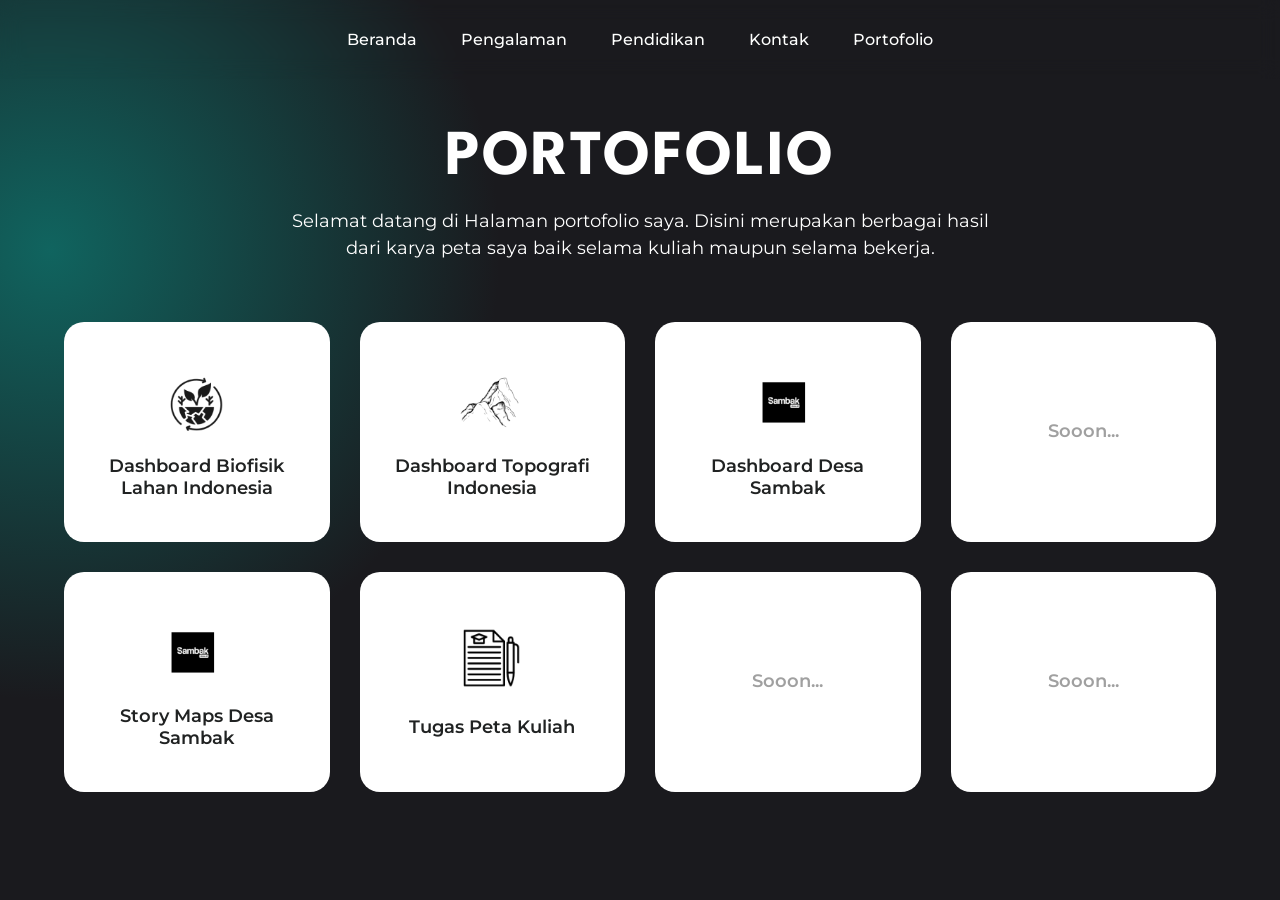
==== portofolio.html @ c56ff343 "Add files via upload Upload semua data yang diperlukan dalam website" ====
<!DOCTYPE html>
<html lang="id">
<head>
    <meta charset="UTF-8">
    <meta name="viewport" content="width=device-width, initial-scale=1.0">
    <title>Portofolio - Muhammad Zaeny Husein</title>
    <link href="https://fonts.googleapis.com/css2?family=League+Spartan:wght@700&family=Montserrat:wght@400;600&display=swap" rel="stylesheet">
    <link rel="stylesheet" href="style.css">
</head>
<body class="portofolio-page">
    <div class="glow-bg-left"></div>

    <nav>
        <div class="nav-links">
            <a href="index.html#beranda">Beranda</a>
            <a href="index.html#pengalaman">Pengalaman</a>
            <a href="index.html#pendidikan">Pendidikan</a>
            <a href="index.html#kontak">Kontak</a>
            <a href="portofolio.html" class="active">Portofolio</a>
        </div>
    </nav>

    <header class="portofolio-header">
        <h1>PORTOFOLIO</h1>
        <p>Selamat datang di Halaman portofolio saya. Disini merupakan berbagai hasil dari karya peta saya baik selama kuliah maupun selama bekerja.</p>
    </header>

    <main class="portofolio-container">
        <div class="grid-portofolio">
            
            <a href="https://geoacces-482711.projects.earthengine.app/view/dashboard-biofisik-lahan" target="_blank" class="card-porto link-porto">
                <img src="assets/LogoBiofisik.png" alt="Biofisik Lahan" class="icon-porto">
                <h3>Dashboard Biofisik<br>Lahan Indonesia</h3>
            </a>

            <a href="https://geoacces-482711.projects.earthengine.app/view/dashboard-topografi-indonesia" target="_blank" class="card-porto link-porto">
                <img src="assets/LogoTopografi.png" alt="Topografi Indonesia" class="icon-porto">
                <h3>Dashboard Topografi<br>Indonesia</h3>
            </a>

            <a href="https://www.arcgis.com/apps/dashboards/38c19915dbcf4ad59cbc6a8a2d293fb5" target="_blank" class="card-porto link-porto">
                <img src="assets/LogoSambak.png" alt="Desa Sambak" class="icon-porto">
                <h3>Dashboard Desa<br>Sambak</h3>
            </a>

            <div class="card-porto">
                <h3 class="soon-text">Sooon...</h3>
            </div>

            <a href="https://storymaps.arcgis.com/stories/5e6ee15252e64421817ece4d76cee2c1" target="_blank" class="card-porto link-porto">
                <img src="assets/LogoSambak.png" alt="Story Maps" class="icon-porto">
                <h3>Story Maps Desa<br>Sambak</h3>
            </a>

            <div class="card-porto">
                <img src="assets/LogoKuliah.png" alt="Tugas Kuliah" class="icon-porto">
                <h3>Tugas Peta Kuliah</h3>
            </div>

            <div class="card-porto">
                <h3 class="soon-text">Sooon...</h3>
            </div>

            <div class="card-porto">
                <h3 class="soon-text">Sooon...</h3>
            </div>

        </div>
    </main>

</body>
</html>
---- style.css ----
/* --- PENGATURAN DASAR --- */
:root {
    --bg-main: #222222;
    --text-white: #FEFFFE;
    --accent-color: #ffffff;
    --btn-color: #1FC3BA;
    --card-grad: linear-gradient(180deg, #20CAC0 0%, rgba(27, 27, 27, 0.7) 100%);
    --font-heading: 'Plus Jakarta Sans', sans-serif;
    --font-text: 'Montserrat', sans-serif;
}

* {
    box-sizing: border-box;
    margin: 0;
    padding: 0;
    scroll-behavior: smooth; /* Efek scroll halus antar halaman */
}

body {
    background-color: var(--bg-main);
    color: var(--text-white);
    font-family: var(--font-text);
    overflow-x: hidden;
}

/* --- NAVIGASI --- */
nav {
    display: flex;
    justify-content: center;
    padding: 30px;
    background: transparent;
    position: sticky;
    top: 0;
    z-index: 100;
    backdrop-filter: blur(10px);
}

.nav-links a {
    color: var(--text-white);
    text-decoration: none;
    margin: 0 20px;
    font-size: 16px;
    font-weight: 500;
}

.nav-links a:hover {
    color: var(--accent-color);
}

/* --- HERO SECTION --- */
.hero {
    display: flex;
    justify-content: space-between;
    align-items: center;
    padding: 50px 10%;
    min-height: 80vh;
}

.hero-text {
    max-width: 650px;
}

.greeting {
    font-size: 24px;
    margin-bottom: 10px;
}

.nama-saya {
    font-family: var(--font-heading);
    font-size: 72px;
    line-height: 1.1;
    margin-bottom: 20px;
    transition: all 0.3s ease; /* Animasi transisi */
}

/* Animasi perubahan warna dan bergerak saat kursor diarahkan ke nama */
.nama-saya:hover {
    color: var(--accent-color);
    transform: translateY(-8px);
}

.hero h2 {
    font-family: 'Montserrat', sans-serif;
    font-size: px;
    font-weight: 400; 
    line-height: 37px; 
    color: #06f1f1;
    margin-bottom: 30px;
}

.deskripsi {
    font-size: 18px;
    line-height: 1.5;
}

.hero-image {
    position: relative;
    width: 600px;
    display: flex;
    justify-content: center;
}

.foto-bg {
    position: absolute;
    width: 600px;
    height: 600px;
    background: radial-gradient(50% 50% at 50% 50%, #10645F 0%, #202020 100%);
    border-radius: 50%;
    z-index: -1;
    top: -100px;
}

.hero-image img {
    width: 100%;
    filter: drop-shadow(0px 4px 4px rgba(0, 0, 0, 0.25));
}

/* --- SECTION UMUM --- */
.section-container {
    padding: 80px 10%;
}

.section-title {
    font-family: var(--font-heading);
    font-size: 54px;
    color: var(--accent-color);
    text-align: center;
    text-shadow: 0px 4px 4px rgba(0, 0, 0, 0.25);
    margin-bottom: 10px;
}

.section-subtitle {
    font-size: 18px;
    text-align: center;
    margin-bottom: 50px;
}

/* --- KARTU PENGALAMAN --- */
.grid-pengalaman {
    display: grid;
    grid-template-columns: 1fr 1fr;
    gap: 40px;
    max-width: 1200px;
    margin: 0 auto;
}

.card {
    background: var(--card-grad);
    border-radius: 20px;
    padding: 30px;
    text-align: center;
    display: flex;
    flex-direction: column;
    align-items: center;
    text-decoration: none; /* Untuk kartu yang berupa link */
    color: var(--text-white);
    transition: transform 0.2s;
}

.card-link:hover {
    transform: scale(1.05);
}

.card-logo-container {
    background: #FFFFFF;
    border-radius: 20px;
    width: 80%;
    height: 60px;
    display: flex;
    justify-content: center;
    align-items: center;
    margin-bottom: 20px;
    padding: 10px;
}

.card-logo {
    max-height: 100%;
}

.card h3 {
    font-size: 30px;
    font-weight: 400;
    margin-bottom: 10px;
}

.card p {
    font-size: 12px;
}

.text-highlight {
    color: #CDE2DF;
}

/* --- SKILLS --- */
.skills-wrapper {
    width: 100%;
    overflow: hidden;
    padding: 20px 0;
    mask-image: linear-gradient(to right, transparent, black 10%, black 90%, transparent);
    -webkit-mask-image: linear-gradient(to right, transparent, black 10%, black 90%, transparent);
}

.skills-track {
    display: inline-flex; 
    gap: 60px;
   animation: berjalan 20s linear infinite; 
}
/* Mengatur ukuran logo */
.skills-track img {
    height: 70px; 
    object-fit: contain;
    filter: drop-shadow(0px 4px 4px rgba(0, 0, 0, 0.25));
}
.skills-track:hover {
    animation-play-state: paused;
}
@keyframes berjalan {
    0% {
        transform: translateX(0); /* Posisi awal */
    }
    100% {
        transform: translateX(calc(-50% - 30px)); 
    }
}

/* --- PENDIDIKAN --- */
.pendidikan-content {
    display: flex;
    justify-content: space-between;
    align-items: center;
    margin-top: 40px;
}

.pendidikan-teks {
    max-width: 60%;
}

.pendidikan-teks h3 {
    font-size: 30px;
    font-weight: 500;
    margin-bottom: 20px;
}

.pendidikan-teks h4 {
    font-size: 30px;
    font-weight: 500;
    margin-bottom: 10px;
}

.ipk-box {
    background: linear-gradient(180deg, #202020 0%, #1D524F 100%);
    border-radius: 20px;
    padding: 40px 60px;
    text-align: center;
}

.ipk-box p {
    font-size: 80px;
    font-weight: 700;
    margin-bottom: 20px;
}

/* --- TOMBOL (BUTTONS) --- */
.btn-primary {
    background: var(--btn-color);
    box-shadow: inset 0px 4px 4px rgba(0, 0, 0, 0.25);
    border-radius: 20px;
    padding: 15px 40px;
    color: #ffffff;
    text-decoration: none;
    font-weight: 700;
    font-size: 18px;
    display: inline-block;
}

.btn-group {
    display: flex;
    justify-content: center;
    gap: 40px;
}

.btn-large {
    background: var(--btn-color);
    box-shadow: inset 0px 4px 4px rgba(0, 0, 0, 0.25);
    border-radius: 20px;
    padding: 30px 0%;
    width: 360px;
    display: inline-block;
    color: #ffffff;
    text-decoration: none;
    font-weight: 700;
    font-size: 30px;
    text-align: center;
}

/* --- FOOTER / KONTAK --- */
footer {
    background: #FFFFFF;
    color: var(--btn-color);
    text-align: center;
    padding: 40px 0;
    margin-top: 50px;
}

footer p {
    font-size: 18px;
    font-weight: 700;
    margin-bottom: 20px;
}

.social-icons {
    display: flex;
    justify-content: center;
    gap: 30px;
}

.social-icons img {
    height: 50px;
    transition: transform 0.2s;
}

.social-icons a:hover img {
    transform: translateY(-5px);
}

/* =========================================
   GAYA KHUSUS HALAMAN PORTOFOLIO 
   ========================================= */

/* Background halaman portofolio sesuai Figma (#1A1A1E) */
.portofolio-page {
    background-color: #1A1A1E;
    position: relative;
    min-height: 100vh;
}

/* Cahaya radial besar di sisi kiri */
.glow-bg-left {
    position: absolute;
    width: 900px;
    height: 900px;
    left: -400px;
    top: -200px;
    background: radial-gradient(50% 50% at 50% 50%, #10645F 0%, rgba(32, 32, 32, 0) 100%);
    z-index: -1;
    border-radius: 50%;
}

/* Header Portofolio */
.portofolio-header {
    text-align: center;
    margin-top: 50px;
    margin-bottom: 60px;
    display: flex;
    flex-direction: column;
    align-items: center;
}

.portofolio-header h1 {
    font-family: 'League Spartan', sans-serif;
    font-size: 64px;
    color: #FFFFFF;
    margin-bottom: 20px;
    letter-spacing: 2px;
}

.portofolio-header p {
    font-family: 'Montserrat', sans-serif;
    font-size: 18px;
    line-height: 1.5;
    color: #FFFFFF;
    max-width: 700px;
    text-align: center;
}

/* Grid Layout 4 Kolom */
.portofolio-container {
    padding: 0 5%;
    display: flex;
    justify-content: center;
    margin-bottom: 100px;
}

.grid-portofolio {
    display: grid;
    grid-template-columns: repeat(4, 1fr); /* 4 kolom sejajar */
    gap: 30px; /* Jarak antar kartu */
    max-width: 1200px;
    width: 100%;
}

/* Desain Kartu Putih */
.card-porto {
    background-color: #FFFFFF;
    border-radius: 20px;
    height: 220px;
    display: flex;
    flex-direction: column;
    align-items: center;
    justify-content: center;
    padding: 20px;
    text-align: center;
    transition: transform 0.3s ease, box-shadow 0.3s ease;
    text-decoration: none; /* Penting jika kartu berupa link */
}

/* Efek saat kartu di-hover */
.card-porto:hover {
    transform: translateY(-10px);
    box-shadow: 0px 15px 30px rgba(0, 0, 0, 0.4);
}

.icon-porto {
    height: 72px; /* Ukuran icon */
    object-fit: contain;
    margin-bottom: 20px;
}

.card-porto h3 {
    font-family: 'Montserrat', sans-serif;
    font-weight: 600;
    font-size: 18px;
    color: #202222; /* Warna teks gelap dari Figma */
    line-height: 1.2;
}

.soon-text {
    color: #A0A0A0 !important; /* Warna teks abu-abu untuk kotak kosong */
}

/* =========================================
   RESPONSIVE DESIGN (UNTUK HP & TABLET)

/* Kode di bawah ini HANYA akan aktif jika lebar layar 768px ke bawah */
@media screen and (max-width: 768px) {
    
    /* 1. Menyesuaikan Navigasi agar tidak menabrak layar */
    nav { padding: 15px; }
    .nav-links {
        display: flex;
        flex-wrap: wrap; /* Jika menu terlalu panjang, otomatis turun ke baris bawah */
        justify-content: center;
        gap: 10px;
    }
    .nav-links a { margin: 0 5px; font-size: 14px; }

    /* 2. Mengubah Hero Section (Beranda) menjadi atas-bawah */
    .hero {
        flex-direction: column-reverse; /* Teks di bawah, foto di atas (atau sebaliknya) */
        text-align: center;
        padding: 40px 5%;
    }
    .hero-text { margin-bottom: 40px; }
    .nama-saya { font-size: 40px; } /* Mengecilkan ukuran nama */
    .hero-image { width: 100%; max-width: 300px; margin-bottom: 30px;}
    .foto-bg { width: 400px; height: 400px; top: -50px; } /* Menyesuaikan background cahaya */

    /* 3. Menjadikan Grid Pengalaman 1 Kolom memanjang ke bawah */
    .grid-pengalaman {
        grid-template-columns: 1fr; /* Memaksa dari 2 kolom menjadi 1 kolom */
    }

    /* 4. Menyesuaikan Bagian Pendidikan */
    .pendidikan-content {
        flex-direction: column;
        text-align: center;
    }
    .pendidikan-teks { max-width: 100%; margin-bottom: 40px; }
    .ipk-box { width: 100%; padding: 30px 20px; }
    .ipk-box p { font-size: 60px; }

    /* 5. Mengecilkan Tombol Portofolio dan CV */
    .btn-group {
        flex-direction: column;
        align-items: center;
        gap: 20px;
    }
    .btn-large { 
        width: 100%; 
        max-width: 300px; 
        padding: 20px 0; 
        font-size: 20px; 
    }

    /* 6. Halaman Portofolio.html (Dari 4 Kartu sejajar menjadi 1 baris turun) */
    .grid-portofolio {
        grid-template-columns: 1fr;
    }
    .portofolio-header h1 { font-size: 40px; }
    .glow-bg-left { width: 400px; height: 400px; left: -100px; top: 0; }
}
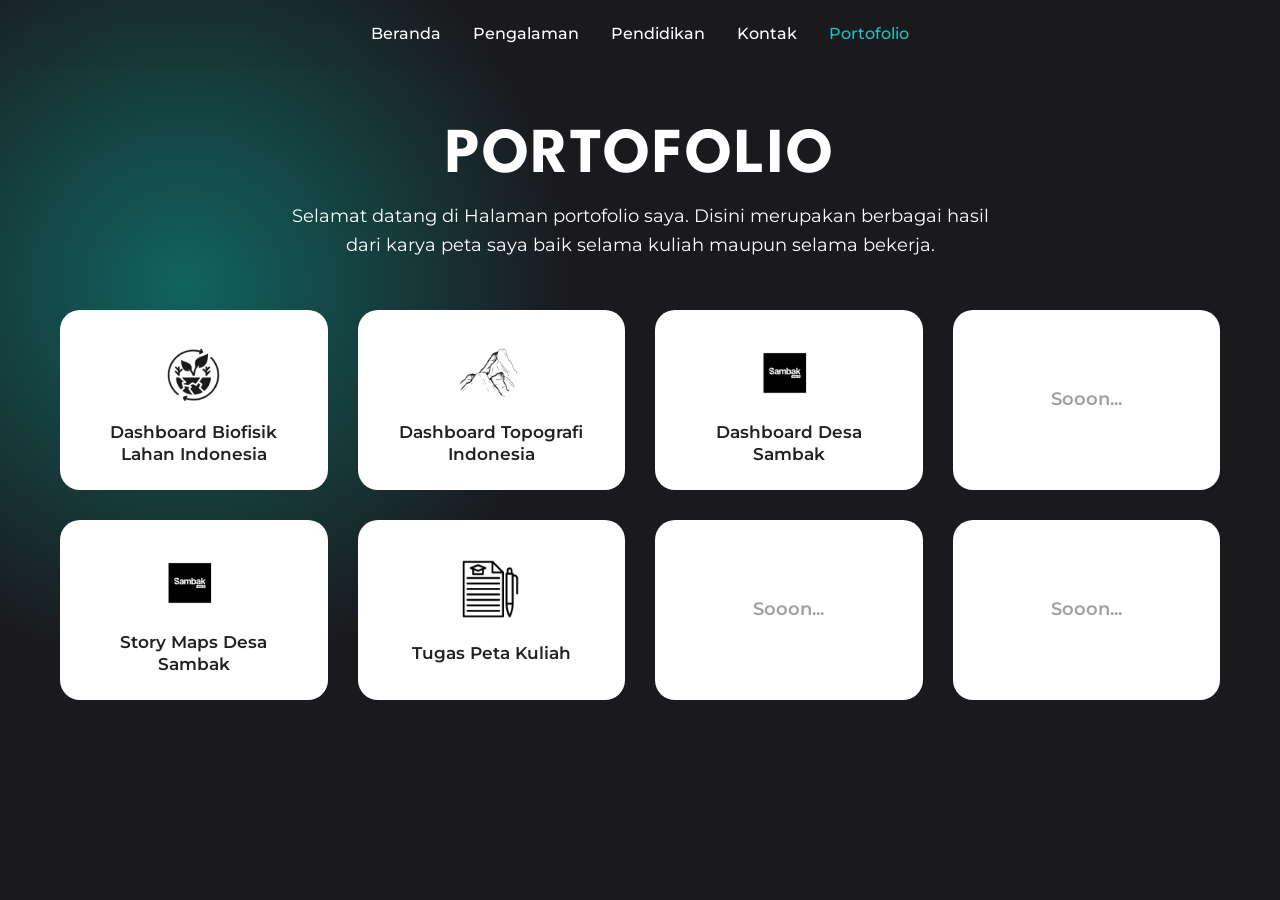
==== commit 96e82bb2: "Add files via upload" ====
--- a/portofolio.html
+++ b/portofolio.html
@@ -1,72 +1,72 @@
-<!DOCTYPE html>
-<html lang="id">
-<head>
-    <meta charset="UTF-8">
-    <meta name="viewport" content="width=device-width, initial-scale=1.0">
-    <title>Portofolio - Muhammad Zaeny Husein</title>
-    <link href="https://fonts.googleapis.com/css2?family=League+Spartan:wght@700&family=Montserrat:wght@400;600&display=swap" rel="stylesheet">
-    <link rel="stylesheet" href="style.css">
-</head>
-<body class="portofolio-page">
-    <div class="glow-bg-left"></div>
-
-    <nav>
-        <div class="nav-links">
-            <a href="index.html#beranda">Beranda</a>
-            <a href="index.html#pengalaman">Pengalaman</a>
-            <a href="index.html#pendidikan">Pendidikan</a>
-            <a href="index.html#kontak">Kontak</a>
-            <a href="portofolio.html" class="active">Portofolio</a>
-        </div>
-    </nav>
-
-    <header class="portofolio-header">
-        <h1>PORTOFOLIO</h1>
-        <p>Selamat datang di Halaman portofolio saya. Disini merupakan berbagai hasil dari karya peta saya baik selama kuliah maupun selama bekerja.</p>
-    </header>
-
-    <main class="portofolio-container">
-        <div class="grid-portofolio">
-            
-            <a href="https://geoacces-482711.projects.earthengine.app/view/dashboard-biofisik-lahan" target="_blank" class="card-porto link-porto">
-                <img src="assets/LogoBiofisik.png" alt="Biofisik Lahan" class="icon-porto">
-                <h3>Dashboard Biofisik<br>Lahan Indonesia</h3>
-            </a>
-
-            <a href="https://geoacces-482711.projects.earthengine.app/view/dashboard-topografi-indonesia" target="_blank" class="card-porto link-porto">
-                <img src="assets/LogoTopografi.png" alt="Topografi Indonesia" class="icon-porto">
-                <h3>Dashboard Topografi<br>Indonesia</h3>
-            </a>
-
-            <a href="https://www.arcgis.com/apps/dashboards/38c19915dbcf4ad59cbc6a8a2d293fb5" target="_blank" class="card-porto link-porto">
-                <img src="assets/LogoSambak.png" alt="Desa Sambak" class="icon-porto">
-                <h3>Dashboard Desa<br>Sambak</h3>
-            </a>
-
-            <div class="card-porto">
-                <h3 class="soon-text">Sooon...</h3>
-            </div>
-
-            <a href="https://storymaps.arcgis.com/stories/5e6ee15252e64421817ece4d76cee2c1" target="_blank" class="card-porto link-porto">
-                <img src="assets/LogoSambak.png" alt="Story Maps" class="icon-porto">
-                <h3>Story Maps Desa<br>Sambak</h3>
-            </a>
-
-            <div class="card-porto">
-                <img src="assets/LogoKuliah.png" alt="Tugas Kuliah" class="icon-porto">
-                <h3>Tugas Peta Kuliah</h3>
-            </div>
-
-            <div class="card-porto">
-                <h3 class="soon-text">Sooon...</h3>
-            </div>
-
-            <div class="card-porto">
-                <h3 class="soon-text">Sooon...</h3>
-            </div>
-
-        </div>
-    </main>
-
-</body>
-</html>+<!DOCTYPE html>
+<html lang="id">
+<head>
+    <meta charset="UTF-8">
+    <meta name="viewport" content="width=device-width, initial-scale=1.0">
+    <title>Portofolio - Muhammad Zaeny Husein</title>
+    <link href="https://fonts.googleapis.com/css2?family=League+Spartan:wght@700&family=Montserrat:wght@400;600&display=swap" rel="stylesheet">
+    <link rel="stylesheet" href="style.css">
+</head>
+<body class="portofolio-page">
+    <div class="glow-bg-left"></div>
+
+    <nav>
+        <div class="nav-links">
+            <a href="index.html#beranda">Beranda</a>
+            <a href="index.html#pengalaman">Pengalaman</a>
+            <a href="index.html#pendidikan">Pendidikan</a>
+            <a href="index.html#kontak">Kontak</a>
+            <a href="portofolio.html" class="active">Portofolio</a>
+        </div>
+    </nav>
+
+    <header class="portofolio-header">
+        <h1>PORTOFOLIO</h1>
+        <p>Selamat datang di Halaman portofolio saya. Disini merupakan berbagai hasil dari karya peta saya baik selama kuliah maupun selama bekerja.</p>
+    </header>
+
+    <main class="portofolio-container">
+        <div class="grid-portofolio">
+            
+            <a href="https://geoacces-482711.projects.earthengine.app/view/dashboard-biofisik-lahan" target="_blank" class="card-porto link-porto">
+                <img src="assets/LogoBiofisik.png" alt="Biofisik Lahan" class="icon-porto">
+                <h3>Dashboard Biofisik<br>Lahan Indonesia</h3>
+            </a>
+
+            <a href="https://geoacces-482711.projects.earthengine.app/view/dashboard-topografi-indonesia" target="_blank" class="card-porto link-porto">
+                <img src="assets/LogoTopografi.png" alt="Topografi Indonesia" class="icon-porto">
+                <h3>Dashboard Topografi<br>Indonesia</h3>
+            </a>
+
+            <a href="https://www.arcgis.com/apps/dashboards/38c19915dbcf4ad59cbc6a8a2d293fb5" target="_blank" class="card-porto link-porto">
+                <img src="assets/LogoSambak.png" alt="Desa Sambak" class="icon-porto">
+                <h3>Dashboard Desa<br>Sambak</h3>
+            </a>
+
+            <div class="card-porto">
+                <h3 class="soon-text">Sooon...</h3>
+            </div>
+
+            <a href="https://storymaps.arcgis.com/stories/5e6ee15252e64421817ece4d76cee2c1" target="_blank" class="card-porto link-porto">
+                <img src="assets/LogoSambak.png" alt="Story Maps" class="icon-porto">
+                <h3>Story Maps Desa<br>Sambak</h3>
+            </a>
+
+            <div class="card-porto">
+                <img src="assets/LogoKuliah.png" alt="Tugas Kuliah" class="icon-porto">
+                <h3>Tugas Peta Kuliah</h3>
+            </div>
+
+            <div class="card-porto">
+                <h3 class="soon-text">Sooon...</h3>
+            </div>
+
+            <div class="card-porto">
+                <h3 class="soon-text">Sooon...</h3>
+            </div>
+
+        </div>
+    </main>
+
+</body>
+</html>
--- a/style.css
+++ b/style.css
@@ -1,491 +1,572 @@
-/* --- PENGATURAN DASAR --- */
-:root {
-    --bg-main: #222222;
-    --text-white: #FEFFFE;
-    --accent-color: #ffffff;
-    --btn-color: #1FC3BA;
-    --card-grad: linear-gradient(180deg, #20CAC0 0%, rgba(27, 27, 27, 0.7) 100%);
-    --font-heading: 'Plus Jakarta Sans', sans-serif;
-    --font-text: 'Montserrat', sans-serif;
-}
-
-* {
-    box-sizing: border-box;
-    margin: 0;
-    padding: 0;
-    scroll-behavior: smooth; /* Efek scroll halus antar halaman */
-}
-
-body {
-    background-color: var(--bg-main);
-    color: var(--text-white);
-    font-family: var(--font-text);
-    overflow-x: hidden;
-}
-
-/* --- NAVIGASI --- */
-nav {
-    display: flex;
-    justify-content: center;
-    padding: 30px;
-    background: transparent;
-    position: sticky;
-    top: 0;
-    z-index: 100;
-    backdrop-filter: blur(10px);
-}
-
-.nav-links a {
-    color: var(--text-white);
-    text-decoration: none;
-    margin: 0 20px;
-    font-size: 16px;
-    font-weight: 500;
-}
-
-.nav-links a:hover {
-    color: var(--accent-color);
-}
-
-/* --- HERO SECTION --- */
-.hero {
-    display: flex;
-    justify-content: space-between;
-    align-items: center;
-    padding: 50px 10%;
-    min-height: 80vh;
-}
-
-.hero-text {
-    max-width: 650px;
-}
-
-.greeting {
-    font-size: 24px;
-    margin-bottom: 10px;
-}
-
-.nama-saya {
-    font-family: var(--font-heading);
-    font-size: 72px;
-    line-height: 1.1;
-    margin-bottom: 20px;
-    transition: all 0.3s ease; /* Animasi transisi */
-}
-
-/* Animasi perubahan warna dan bergerak saat kursor diarahkan ke nama */
-.nama-saya:hover {
-    color: var(--accent-color);
-    transform: translateY(-8px);
-}
-
-.hero h2 {
-    font-family: 'Montserrat', sans-serif;
-    font-size: px;
-    font-weight: 400; 
-    line-height: 37px; 
-    color: #06f1f1;
-    margin-bottom: 30px;
-}
-
-.deskripsi {
-    font-size: 18px;
-    line-height: 1.5;
-}
-
-.hero-image {
-    position: relative;
-    width: 600px;
-    display: flex;
-    justify-content: center;
-}
-
-.foto-bg {
-    position: absolute;
-    width: 600px;
-    height: 600px;
-    background: radial-gradient(50% 50% at 50% 50%, #10645F 0%, #202020 100%);
-    border-radius: 50%;
-    z-index: -1;
-    top: -100px;
-}
-
-.hero-image img {
-    width: 100%;
-    filter: drop-shadow(0px 4px 4px rgba(0, 0, 0, 0.25));
-}
-
-/* --- SECTION UMUM --- */
-.section-container {
-    padding: 80px 10%;
-}
-
-.section-title {
-    font-family: var(--font-heading);
-    font-size: 54px;
-    color: var(--accent-color);
-    text-align: center;
-    text-shadow: 0px 4px 4px rgba(0, 0, 0, 0.25);
-    margin-bottom: 10px;
-}
-
-.section-subtitle {
-    font-size: 18px;
-    text-align: center;
-    margin-bottom: 50px;
-}
-
-/* --- KARTU PENGALAMAN --- */
-.grid-pengalaman {
-    display: grid;
-    grid-template-columns: 1fr 1fr;
-    gap: 40px;
-    max-width: 1200px;
-    margin: 0 auto;
-}
-
-.card {
-    background: var(--card-grad);
-    border-radius: 20px;
-    padding: 30px;
-    text-align: center;
-    display: flex;
-    flex-direction: column;
-    align-items: center;
-    text-decoration: none; /* Untuk kartu yang berupa link */
-    color: var(--text-white);
-    transition: transform 0.2s;
-}
-
-.card-link:hover {
-    transform: scale(1.05);
-}
-
-.card-logo-container {
-    background: #FFFFFF;
-    border-radius: 20px;
-    width: 80%;
-    height: 60px;
-    display: flex;
-    justify-content: center;
-    align-items: center;
-    margin-bottom: 20px;
-    padding: 10px;
-}
-
-.card-logo {
-    max-height: 100%;
-}
-
-.card h3 {
-    font-size: 30px;
-    font-weight: 400;
-    margin-bottom: 10px;
-}
-
-.card p {
-    font-size: 12px;
-}
-
-.text-highlight {
-    color: #CDE2DF;
-}
-
-/* --- SKILLS --- */
-.skills-wrapper {
-    width: 100%;
-    overflow: hidden;
-    padding: 20px 0;
-    mask-image: linear-gradient(to right, transparent, black 10%, black 90%, transparent);
-    -webkit-mask-image: linear-gradient(to right, transparent, black 10%, black 90%, transparent);
-}
-
-.skills-track {
-    display: inline-flex; 
-    gap: 60px;
-   animation: berjalan 20s linear infinite; 
-}
-/* Mengatur ukuran logo */
-.skills-track img {
-    height: 70px; 
-    object-fit: contain;
-    filter: drop-shadow(0px 4px 4px rgba(0, 0, 0, 0.25));
-}
-.skills-track:hover {
-    animation-play-state: paused;
-}
-@keyframes berjalan {
-    0% {
-        transform: translateX(0); /* Posisi awal */
-    }
-    100% {
-        transform: translateX(calc(-50% - 30px)); 
-    }
-}
-
-/* --- PENDIDIKAN --- */
-.pendidikan-content {
-    display: flex;
-    justify-content: space-between;
-    align-items: center;
-    margin-top: 40px;
-}
-
-.pendidikan-teks {
-    max-width: 60%;
-}
-
-.pendidikan-teks h3 {
-    font-size: 30px;
-    font-weight: 500;
-    margin-bottom: 20px;
-}
-
-.pendidikan-teks h4 {
-    font-size: 30px;
-    font-weight: 500;
-    margin-bottom: 10px;
-}
-
-.ipk-box {
-    background: linear-gradient(180deg, #202020 0%, #1D524F 100%);
-    border-radius: 20px;
-    padding: 40px 60px;
-    text-align: center;
-}
-
-.ipk-box p {
-    font-size: 80px;
-    font-weight: 700;
-    margin-bottom: 20px;
-}
-
-/* --- TOMBOL (BUTTONS) --- */
-.btn-primary {
-    background: var(--btn-color);
-    box-shadow: inset 0px 4px 4px rgba(0, 0, 0, 0.25);
-    border-radius: 20px;
-    padding: 15px 40px;
-    color: #ffffff;
-    text-decoration: none;
-    font-weight: 700;
-    font-size: 18px;
-    display: inline-block;
-}
-
-.btn-group {
-    display: flex;
-    justify-content: center;
-    gap: 40px;
-}
-
-.btn-large {
-    background: var(--btn-color);
-    box-shadow: inset 0px 4px 4px rgba(0, 0, 0, 0.25);
-    border-radius: 20px;
-    padding: 30px 0%;
-    width: 360px;
-    display: inline-block;
-    color: #ffffff;
-    text-decoration: none;
-    font-weight: 700;
-    font-size: 30px;
-    text-align: center;
-}
-
-/* --- FOOTER / KONTAK --- */
-footer {
-    background: #FFFFFF;
-    color: var(--btn-color);
-    text-align: center;
-    padding: 40px 0;
-    margin-top: 50px;
-}
-
-footer p {
-    font-size: 18px;
-    font-weight: 700;
-    margin-bottom: 20px;
-}
-
-.social-icons {
-    display: flex;
-    justify-content: center;
-    gap: 30px;
-}
-
-.social-icons img {
-    height: 50px;
-    transition: transform 0.2s;
-}
-
-.social-icons a:hover img {
-    transform: translateY(-5px);
-}
-
-/* =========================================
-   GAYA KHUSUS HALAMAN PORTOFOLIO 
-   ========================================= */
-
-/* Background halaman portofolio sesuai Figma (#1A1A1E) */
-.portofolio-page {
-    background-color: #1A1A1E;
-    position: relative;
-    min-height: 100vh;
-}
-
-/* Cahaya radial besar di sisi kiri */
-.glow-bg-left {
-    position: absolute;
-    width: 900px;
-    height: 900px;
-    left: -400px;
-    top: -200px;
-    background: radial-gradient(50% 50% at 50% 50%, #10645F 0%, rgba(32, 32, 32, 0) 100%);
-    z-index: -1;
-    border-radius: 50%;
-}
-
-/* Header Portofolio */
-.portofolio-header {
-    text-align: center;
-    margin-top: 50px;
-    margin-bottom: 60px;
-    display: flex;
-    flex-direction: column;
-    align-items: center;
-}
-
-.portofolio-header h1 {
-    font-family: 'League Spartan', sans-serif;
-    font-size: 64px;
-    color: #FFFFFF;
-    margin-bottom: 20px;
-    letter-spacing: 2px;
-}
-
-.portofolio-header p {
-    font-family: 'Montserrat', sans-serif;
-    font-size: 18px;
-    line-height: 1.5;
-    color: #FFFFFF;
-    max-width: 700px;
-    text-align: center;
-}
-
-/* Grid Layout 4 Kolom */
-.portofolio-container {
-    padding: 0 5%;
-    display: flex;
-    justify-content: center;
-    margin-bottom: 100px;
-}
-
-.grid-portofolio {
-    display: grid;
-    grid-template-columns: repeat(4, 1fr); /* 4 kolom sejajar */
-    gap: 30px; /* Jarak antar kartu */
-    max-width: 1200px;
-    width: 100%;
-}
-
-/* Desain Kartu Putih */
-.card-porto {
-    background-color: #FFFFFF;
-    border-radius: 20px;
-    height: 220px;
-    display: flex;
-    flex-direction: column;
-    align-items: center;
-    justify-content: center;
-    padding: 20px;
-    text-align: center;
-    transition: transform 0.3s ease, box-shadow 0.3s ease;
-    text-decoration: none; /* Penting jika kartu berupa link */
-}
-
-/* Efek saat kartu di-hover */
-.card-porto:hover {
-    transform: translateY(-10px);
-    box-shadow: 0px 15px 30px rgba(0, 0, 0, 0.4);
-}
-
-.icon-porto {
-    height: 72px; /* Ukuran icon */
-    object-fit: contain;
-    margin-bottom: 20px;
-}
-
-.card-porto h3 {
-    font-family: 'Montserrat', sans-serif;
-    font-weight: 600;
-    font-size: 18px;
-    color: #202222; /* Warna teks gelap dari Figma */
-    line-height: 1.2;
-}
-
-.soon-text {
-    color: #A0A0A0 !important; /* Warna teks abu-abu untuk kotak kosong */
-}
-
-/* =========================================
-   RESPONSIVE DESIGN (UNTUK HP & TABLET)
-
-/* Kode di bawah ini HANYA akan aktif jika lebar layar 768px ke bawah */
-@media screen and (max-width: 768px) {
-    
-    /* 1. Menyesuaikan Navigasi agar tidak menabrak layar */
-    nav { padding: 15px; }
-    .nav-links {
-        display: flex;
-        flex-wrap: wrap; /* Jika menu terlalu panjang, otomatis turun ke baris bawah */
-        justify-content: center;
-        gap: 10px;
-    }
-    .nav-links a { margin: 0 5px; font-size: 14px; }
-
-    /* 2. Mengubah Hero Section (Beranda) menjadi atas-bawah */
-    .hero {
-        flex-direction: column-reverse; /* Teks di bawah, foto di atas (atau sebaliknya) */
-        text-align: center;
-        padding: 40px 5%;
-    }
-    .hero-text { margin-bottom: 40px; }
-    .nama-saya { font-size: 40px; } /* Mengecilkan ukuran nama */
-    .hero-image { width: 100%; max-width: 300px; margin-bottom: 30px;}
-    .foto-bg { width: 400px; height: 400px; top: -50px; } /* Menyesuaikan background cahaya */
-
-    /* 3. Menjadikan Grid Pengalaman 1 Kolom memanjang ke bawah */
-    .grid-pengalaman {
-        grid-template-columns: 1fr; /* Memaksa dari 2 kolom menjadi 1 kolom */
-    }
-
-    /* 4. Menyesuaikan Bagian Pendidikan */
-    .pendidikan-content {
-        flex-direction: column;
-        text-align: center;
-    }
-    .pendidikan-teks { max-width: 100%; margin-bottom: 40px; }
-    .ipk-box { width: 100%; padding: 30px 20px; }
-    .ipk-box p { font-size: 60px; }
-
-    /* 5. Mengecilkan Tombol Portofolio dan CV */
-    .btn-group {
-        flex-direction: column;
-        align-items: center;
-        gap: 20px;
-    }
-    .btn-large { 
-        width: 100%; 
-        max-width: 300px; 
-        padding: 20px 0; 
-        font-size: 20px; 
-    }
-
-    /* 6. Halaman Portofolio.html (Dari 4 Kartu sejajar menjadi 1 baris turun) */
-    .grid-portofolio {
-        grid-template-columns: 1fr;
-    }
-    .portofolio-header h1 { font-size: 40px; }
-    .glow-bg-left { width: 400px; height: 400px; left: -100px; top: 0; }
-}+/* --- PENGATURAN DASAR --- */
+:root {
+    --bg-main: #222222;
+    --text-white: #FEFFFE;
+    --accent-color: #ffffff;
+    --btn-color: #1FC3BA;
+    --card-grad: linear-gradient(180deg, #20CAC0 0%, rgba(27, 27, 27, 0.7) 100%);
+    --font-heading: 'Plus Jakarta Sans', sans-serif;
+    --font-text: 'Montserrat', sans-serif;
+}
+
+* {
+    box-sizing: border-box;
+    margin: 0;
+    padding: 0;
+}
+
+html {
+    scroll-behavior: smooth;
+}
+
+body {
+    background-color: var(--bg-main);
+    color: var(--text-white);
+    font-family: var(--font-text);
+    overflow-x: hidden;
+}
+
+/* --- NAVIGASI --- */
+nav {
+    display: flex;
+    justify-content: center;
+    padding: 20px 16px;
+    background: transparent;
+    position: sticky;
+    top: 0;
+    z-index: 100;
+    backdrop-filter: blur(10px);
+    -webkit-backdrop-filter: blur(10px);
+}
+
+.nav-links {
+    display: flex;
+    flex-wrap: wrap;
+    justify-content: center;
+    gap: 8px 16px;
+}
+
+.nav-links a {
+    color: var(--text-white);
+    text-decoration: none;
+    font-size: clamp(13px, 1.5vw, 16px);
+    font-weight: 500;
+    padding: 4px 8px;
+    border-radius: 8px;
+    transition: color 0.2s, background 0.2s;
+    white-space: nowrap;
+}
+
+.nav-links a:hover,
+.nav-links a.active {
+    color: var(--btn-color);
+}
+
+/* --- HERO SECTION --- */
+.hero {
+    display: flex;
+    justify-content: space-between;
+    align-items: center;
+    padding: clamp(30px, 6vw, 80px) clamp(20px, 10%, 120px);
+    min-height: 80vh;
+    gap: 40px;
+}
+
+.hero-text {
+    max-width: 650px;
+    flex: 1;
+    min-width: 0;
+}
+
+.greeting {
+    font-size: clamp(16px, 2vw, 24px);
+    margin-bottom: 10px;
+}
+
+.nama-saya {
+    font-family: var(--font-heading);
+    font-size: clamp(36px, 6vw, 72px);
+    line-height: 1.1;
+    margin-bottom: 20px;
+    transition: all 0.3s ease;
+}
+
+.nama-saya:hover {
+    color: var(--btn-color);
+    transform: translateY(-8px);
+}
+
+.hero h2 {
+    font-family: 'Montserrat', sans-serif;
+    font-size: clamp(14px, 1.8vw, 22px);
+    font-weight: 400;
+    line-height: 1.5;
+    color: #06f1f1;
+    margin-bottom: 20px;
+}
+
+.deskripsi {
+    font-size: clamp(14px, 1.5vw, 18px);
+    line-height: 1.6;
+}
+
+.hero-image {
+    position: relative;
+    width: clamp(200px, 40%, 500px);
+    flex-shrink: 0;
+    display: flex;
+    justify-content: center;
+}
+
+.foto-bg {
+    position: absolute;
+    width: 100%;
+    padding-bottom: 100%;
+    background: radial-gradient(50% 50% at 50% 50%, #10645F 0%, #202020 100%);
+    border-radius: 50%;
+    z-index: -1;
+    top: -20%;
+}
+
+.hero-image img {
+    width: 100%;
+    filter: drop-shadow(0px 4px 4px rgba(0, 0, 0, 0.25));
+}
+
+/* --- SECTION UMUM --- */
+.section-container {
+    padding: clamp(40px, 6vw, 80px) clamp(20px, 10%, 120px);
+}
+
+.section-title {
+    font-family: var(--font-heading);
+    font-size: clamp(32px, 5vw, 54px);
+    color: var(--accent-color);
+    text-align: center;
+    text-shadow: 0px 4px 4px rgba(0, 0, 0, 0.25);
+    margin-bottom: 10px;
+}
+
+.section-subtitle {
+    font-size: clamp(14px, 1.5vw, 18px);
+    text-align: center;
+    margin-bottom: 40px;
+}
+
+/* --- KARTU PENGALAMAN --- */
+.grid-pengalaman {
+    display: grid;
+    grid-template-columns: repeat(auto-fit, minmax(260px, 1fr));
+    gap: 24px;
+    max-width: 1200px;
+    margin: 0 auto;
+}
+
+.card {
+    background: var(--card-grad);
+    border-radius: 20px;
+    padding: clamp(20px, 3vw, 30px);
+    text-align: center;
+    display: flex;
+    flex-direction: column;
+    align-items: center;
+    text-decoration: none;
+    color: var(--text-white);
+    transition: transform 0.2s;
+}
+
+.card-link:hover {
+    transform: scale(1.05);
+}
+
+.card-logo-container {
+    background: #FFFFFF;
+    border-radius: 16px;
+    width: 80%;
+    height: 60px;
+    display: flex;
+    justify-content: center;
+    align-items: center;
+    margin-bottom: 16px;
+    padding: 10px;
+}
+
+.card-logo {
+    max-height: 100%;
+    max-width: 100%;
+    object-fit: contain;
+}
+
+.card h3 {
+    font-size: clamp(18px, 2.5vw, 28px);
+    font-weight: 400;
+    margin-bottom: 8px;
+}
+
+.card p {
+    font-size: clamp(12px, 1.2vw, 14px);
+}
+
+.text-highlight {
+    color: #CDE2DF;
+}
+
+/* --- SKILLS --- */
+.skills-wrapper {
+    width: 100%;
+    overflow: hidden;
+    padding: 20px 0;
+    mask-image: linear-gradient(to right, transparent, black 10%, black 90%, transparent);
+    -webkit-mask-image: linear-gradient(to right, transparent, black 10%, black 90%, transparent);
+}
+
+.skills-track {
+    display: inline-flex;
+    gap: 40px;
+    animation: berjalan 20s linear infinite;
+}
+
+.skills-track img {
+    height: clamp(40px, 6vw, 70px);
+    object-fit: contain;
+    filter: drop-shadow(0px 4px 4px rgba(0, 0, 0, 0.25));
+}
+
+.skills-track:hover {
+    animation-play-state: paused;
+}
+
+@keyframes berjalan {
+    0% { transform: translateX(0); }
+    100% { transform: translateX(calc(-50% - 20px)); }
+}
+
+/* --- PENDIDIKAN --- */
+.pendidikan-content {
+    display: flex;
+    justify-content: space-between;
+    align-items: center;
+    margin-top: 40px;
+    gap: 40px;
+    flex-wrap: wrap;
+}
+
+.pendidikan-teks {
+    flex: 1;
+    min-width: 260px;
+}
+
+.pendidikan-teks h3 {
+    font-size: clamp(18px, 2.5vw, 28px);
+    font-weight: 500;
+    margin-bottom: 16px;
+}
+
+.pendidikan-teks h4 {
+    font-size: clamp(16px, 2vw, 24px);
+    font-weight: 500;
+    margin-bottom: 10px;
+}
+
+.pendidikan-teks p {
+    font-size: clamp(13px, 1.4vw, 16px);
+    line-height: 1.6;
+}
+
+.ipk-box {
+    background: linear-gradient(180deg, #202020 0%, #1D524F 100%);
+    border-radius: 20px;
+    padding: clamp(24px, 4vw, 40px) clamp(30px, 5vw, 60px);
+    text-align: center;
+    flex-shrink: 0;
+}
+
+.ipk-box p {
+    font-size: clamp(50px, 8vw, 80px);
+    font-weight: 700;
+    margin-bottom: 20px;
+}
+
+/* --- TOMBOL (BUTTONS) --- */
+.btn-primary {
+    background: var(--btn-color);
+    box-shadow: inset 0px 4px 4px rgba(0, 0, 0, 0.25);
+    border-radius: 16px;
+    padding: 12px 32px;
+    color: #ffffff;
+    text-decoration: none;
+    font-weight: 700;
+    font-size: clamp(14px, 1.5vw, 18px);
+    display: inline-block;
+    transition: opacity 0.2s;
+}
+
+.btn-primary:hover {
+    opacity: 0.85;
+}
+
+.btn-group {
+    display: flex;
+    justify-content: center;
+    gap: clamp(16px, 4vw, 40px);
+    flex-wrap: wrap;
+}
+
+.btn-large {
+    background: var(--btn-color);
+    box-shadow: inset 0px 4px 4px rgba(0, 0, 0, 0.25);
+    border-radius: 20px;
+    padding: clamp(16px, 2.5vw, 30px) clamp(24px, 4vw, 48px);
+    min-width: 200px;
+    max-width: 360px;
+    width: 100%;
+    display: inline-block;
+    color: #ffffff;
+    text-decoration: none;
+    font-weight: 700;
+    font-size: clamp(18px, 2.5vw, 30px);
+    text-align: center;
+    transition: opacity 0.2s, transform 0.2s;
+}
+
+.btn-large:hover {
+    opacity: 0.85;
+    transform: translateY(-3px);
+}
+
+/* --- FOOTER / KONTAK --- */
+footer {
+    background: #FFFFFF;
+    color: var(--btn-color);
+    text-align: center;
+    padding: clamp(24px, 4vw, 40px) 20px;
+    margin-top: 50px;
+}
+
+footer p {
+    font-size: clamp(14px, 1.8vw, 18px);
+    font-weight: 700;
+    margin-bottom: 20px;
+}
+
+.social-icons {
+    display: flex;
+    justify-content: center;
+    flex-wrap: wrap;
+    gap: clamp(12px, 2.5vw, 30px);
+}
+
+.social-icons img {
+    height: clamp(36px, 5vw, 50px);
+    transition: transform 0.2s;
+}
+
+.social-icons a:hover img {
+    transform: translateY(-5px);
+}
+
+/* =========================================
+   GAYA KHUSUS HALAMAN PORTOFOLIO
+   ========================================= */
+
+.portofolio-page {
+    background-color: #1A1A1E;
+    position: relative;
+    min-height: 100vh;
+}
+
+.glow-bg-left {
+    position: absolute;
+    width: clamp(300px, 60vw, 900px);
+    height: clamp(300px, 60vw, 900px);
+    left: clamp(-200px, -30vw, -400px);
+    top: clamp(-100px, -15vw, -200px);
+    background: radial-gradient(50% 50% at 50% 50%, #10645F 0%, rgba(32, 32, 32, 0) 100%);
+    z-index: 0;
+    border-radius: 50%;
+    pointer-events: none;
+}
+
+.portofolio-header {
+    text-align: center;
+    padding: clamp(30px, 5vw, 60px) 20px clamp(30px, 4vw, 50px);
+    display: flex;
+    flex-direction: column;
+    align-items: center;
+    position: relative;
+    z-index: 1;
+}
+
+.portofolio-header h1 {
+    font-family: 'League Spartan', sans-serif;
+    font-size: clamp(36px, 6vw, 64px);
+    color: #FFFFFF;
+    margin-bottom: 16px;
+    letter-spacing: 2px;
+}
+
+.portofolio-header p {
+    font-family: 'Montserrat', sans-serif;
+    font-size: clamp(14px, 1.6vw, 18px);
+    line-height: 1.6;
+    color: #FFFFFF;
+    max-width: 700px;
+    text-align: center;
+}
+
+.portofolio-container {
+    padding: 0 clamp(16px, 5%, 60px);
+    display: flex;
+    justify-content: center;
+    margin-bottom: 80px;
+    position: relative;
+    z-index: 1;
+}
+
+.grid-portofolio {
+    display: grid;
+    grid-template-columns: repeat(auto-fill, minmax(220px, 1fr));
+    gap: clamp(16px, 2.5vw, 30px);
+    max-width: 1200px;
+    width: 100%;
+}
+
+.card-porto {
+    background-color: #FFFFFF;
+    border-radius: 20px;
+    min-height: 180px;
+    display: flex;
+    flex-direction: column;
+    align-items: center;
+    justify-content: center;
+    padding: clamp(16px, 2vw, 24px);
+    text-align: center;
+    transition: transform 0.3s ease, box-shadow 0.3s ease;
+    text-decoration: none;
+    cursor: default;
+}
+
+.card-porto.link-porto {
+    cursor: pointer;
+}
+
+.card-porto:hover {
+    transform: translateY(-8px);
+    box-shadow: 0px 15px 30px rgba(0, 0, 0, 0.4);
+}
+
+.icon-porto {
+    height: clamp(48px, 7vw, 72px);
+    object-fit: contain;
+    margin-bottom: 14px;
+}
+
+.card-porto h3 {
+    font-family: 'Montserrat', sans-serif;
+    font-weight: 600;
+    font-size: clamp(13px, 1.4vw, 17px);
+    color: #202222;
+    line-height: 1.3;
+}
+
+.soon-text {
+    color: #A0A0A0 !important;
+    font-size: clamp(14px, 1.5vw, 18px) !important;
+}
+
+/* =========================================
+   RESPONSIVE BREAKPOINTS
+   ========================================= */
+
+/* Tablet (481px - 768px) */
+@media screen and (max-width: 768px) {
+    .hero {
+        flex-direction: column-reverse;
+        text-align: center;
+        min-height: auto;
+        padding: 30px 20px 40px;
+        gap: 24px;
+    }
+
+    .hero-image {
+        width: clamp(180px, 60%, 300px);
+    }
+
+    .foto-bg {
+        top: -15%;
+    }
+
+    .pendidikan-content {
+        flex-direction: column;
+        align-items: stretch;
+    }
+
+    .pendidikan-teks {
+        text-align: center;
+        min-width: unset;
+    }
+
+    .ipk-box {
+        width: 100%;
+    }
+
+    .grid-portofolio {
+        grid-template-columns: repeat(2, 1fr);
+    }
+}
+
+/* Mobile (max 480px) */
+@media screen and (max-width: 480px) {
+    .nav-links a {
+        font-size: 12px;
+        padding: 3px 6px;
+    }
+
+    .hero {
+        padding: 24px 16px 36px;
+    }
+
+    .hero-image {
+        width: clamp(160px, 70%, 260px);
+    }
+
+    .grid-pengalaman {
+        grid-template-columns: 1fr;
+    }
+
+    .grid-portofolio {
+        grid-template-columns: 1fr;
+    }
+
+    .btn-large {
+        max-width: 100%;
+    }
+
+    .btn-group {
+        flex-direction: column;
+        align-items: center;
+    }
+
+    .social-icons {
+        gap: 16px;
+    }
+
+    .portofolio-header h1 {
+        letter-spacing: 1px;
+    }
+}
+
+/* Large screens */
+@media screen and (min-width: 1400px) {
+    .hero {
+        padding: 80px 12%;
+    }
+
+    .section-container {
+        padding: 80px 12%;
+    }
+
+    .grid-portofolio {
+        grid-template-columns: repeat(4, 1fr);
+    }
+}
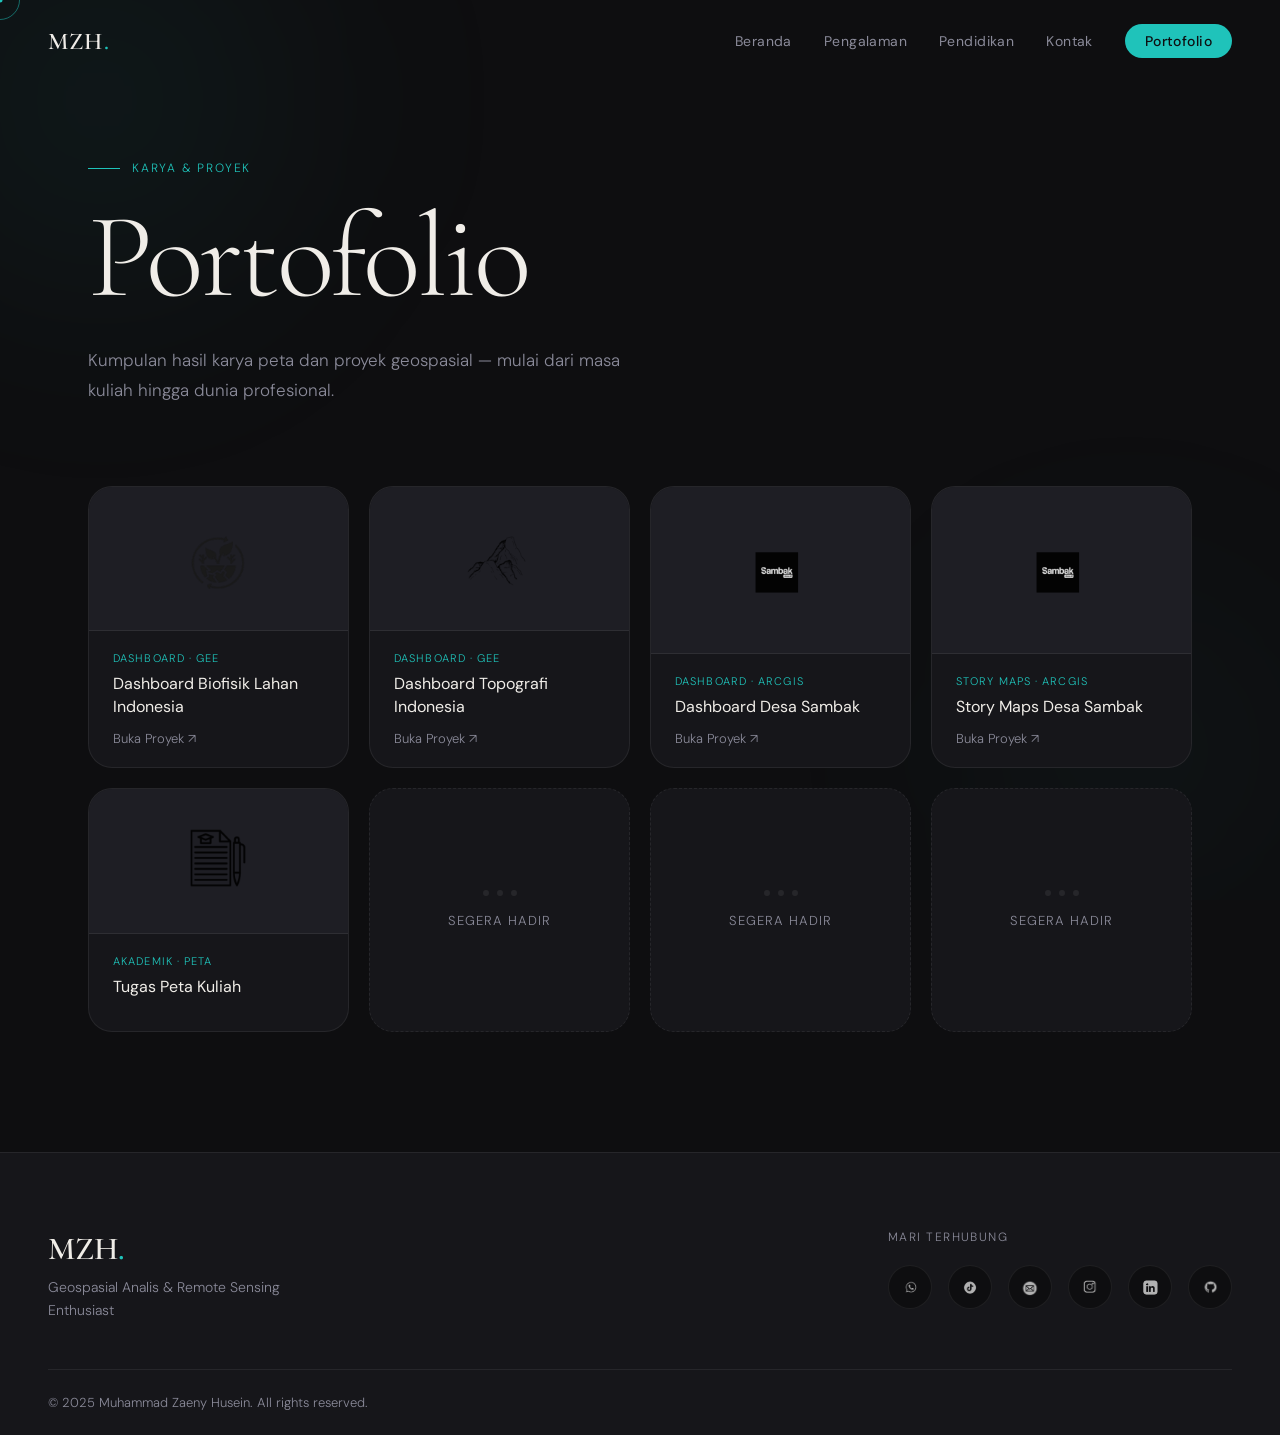
==== commit f71d1066: "Add files via upload" ====
--- a/portofolio.html
+++ b/portofolio.html
@@ -3,70 +3,225 @@
 <head>
     <meta charset="UTF-8">
     <meta name="viewport" content="width=device-width, initial-scale=1.0">
-    <title>Portofolio - Muhammad Zaeny Husein</title>
-    <link href="https://fonts.googleapis.com/css2?family=League+Spartan:wght@700&family=Montserrat:wght@400;600&display=swap" rel="stylesheet">
+    <title>Portofolio — Muhammad Zaeny Husein</title>
+    <link href="https://fonts.googleapis.com/css2?family=Cormorant+Garamond:ital,wght@0,300;0,400;0,600;1,300;1,400&family=DM+Sans:wght@300;400;500&display=swap" rel="stylesheet">
     <link rel="stylesheet" href="style.css">
 </head>
 <body class="portofolio-page">
-    <div class="glow-bg-left"></div>
-
-    <nav>
+
+    <div class="cursor" id="cursor"></div>
+    <div class="cursor-dot" id="cursorDot"></div>
+
+    <!-- Ambient background -->
+    <div class="porto-ambient">
+        <div class="ambient-orb ambient-orb--1"></div>
+        <div class="ambient-orb ambient-orb--2"></div>
+    </div>
+
+    <nav id="mainNav">
+        <div class="nav-logo">MZH<span class="dot">.</span></div>
         <div class="nav-links">
             <a href="index.html#beranda">Beranda</a>
             <a href="index.html#pengalaman">Pengalaman</a>
             <a href="index.html#pendidikan">Pendidikan</a>
             <a href="index.html#kontak">Kontak</a>
-            <a href="portofolio.html" class="active">Portofolio</a>
-        </div>
+            <a href="portofolio.html" class="nav-cta active">Portofolio</a>
+        </div>
+        <button class="hamburger" id="hamburger" aria-label="Menu">
+            <span></span><span></span>
+        </button>
     </nav>
 
-    <header class="portofolio-header">
-        <h1>PORTOFOLIO</h1>
-        <p>Selamat datang di Halaman portofolio saya. Disini merupakan berbagai hasil dari karya peta saya baik selama kuliah maupun selama bekerja.</p>
+    <div class="mobile-menu" id="mobileMenu">
+        <a href="index.html#beranda" onclick="closeMobile()">Beranda</a>
+        <a href="index.html#pengalaman" onclick="closeMobile()">Pengalaman</a>
+        <a href="index.html#pendidikan" onclick="closeMobile()">Pendidikan</a>
+        <a href="index.html#kontak" onclick="closeMobile()">Kontak</a>
+        <a href="portofolio.html" onclick="closeMobile()">Portofolio</a>
+    </div>
+
+    <header class="porto-header">
+        <p class="porto-eyebrow"><span class="eyebrow-line"></span> Karya &amp; Proyek</p>
+        <h1 class="porto-title">Portofolio</h1>
+        <p class="porto-desc">
+            Kumpulan hasil karya peta dan proyek geospasial — mulai dari masa kuliah hingga dunia profesional.
+        </p>
     </header>
 
-    <main class="portofolio-container">
-        <div class="grid-portofolio">
-            
-            <a href="https://geoacces-482711.projects.earthengine.app/view/dashboard-biofisik-lahan" target="_blank" class="card-porto link-porto">
-                <img src="assets/LogoBiofisik.png" alt="Biofisik Lahan" class="icon-porto">
-                <h3>Dashboard Biofisik<br>Lahan Indonesia</h3>
-            </a>
-
-            <a href="https://geoacces-482711.projects.earthengine.app/view/dashboard-topografi-indonesia" target="_blank" class="card-porto link-porto">
-                <img src="assets/LogoTopografi.png" alt="Topografi Indonesia" class="icon-porto">
-                <h3>Dashboard Topografi<br>Indonesia</h3>
-            </a>
-
-            <a href="https://www.arcgis.com/apps/dashboards/38c19915dbcf4ad59cbc6a8a2d293fb5" target="_blank" class="card-porto link-porto">
-                <img src="assets/LogoSambak.png" alt="Desa Sambak" class="icon-porto">
-                <h3>Dashboard Desa<br>Sambak</h3>
-            </a>
-
-            <div class="card-porto">
-                <h3 class="soon-text">Sooon...</h3>
-            </div>
-
-            <a href="https://storymaps.arcgis.com/stories/5e6ee15252e64421817ece4d76cee2c1" target="_blank" class="card-porto link-porto">
-                <img src="assets/LogoSambak.png" alt="Story Maps" class="icon-porto">
-                <h3>Story Maps Desa<br>Sambak</h3>
-            </a>
-
-            <div class="card-porto">
-                <img src="assets/LogoKuliah.png" alt="Tugas Kuliah" class="icon-porto">
-                <h3>Tugas Peta Kuliah</h3>
-            </div>
-
-            <div class="card-porto">
-                <h3 class="soon-text">Sooon...</h3>
-            </div>
-
-            <div class="card-porto">
-                <h3 class="soon-text">Sooon...</h3>
+    <main class="porto-main">
+        <div class="porto-grid">
+
+            <a href="https://geoacces-482711.projects.earthengine.app/view/dashboard-biofisik-lahan"
+               target="_blank" class="porto-card porto-card--link">
+                <div class="porto-card-inner">
+                    <div class="porto-card-img">
+                        <img src="assets/LogoBiofisik.png" alt="Biofisik Lahan">
+                    </div>
+                    <div class="porto-card-content">
+                        <span class="porto-tag">Dashboard · GEE</span>
+                        <h3>Dashboard Biofisik Lahan Indonesia</h3>
+                        <p class="porto-link-label">Buka Proyek ↗</p>
+                    </div>
+                </div>
+            </a>
+
+            <a href="https://geoacces-482711.projects.earthengine.app/view/dashboard-topografi-indonesia"
+               target="_blank" class="porto-card porto-card--link">
+                <div class="porto-card-inner">
+                    <div class="porto-card-img">
+                        <img src="assets/LogoTopografi.png" alt="Topografi Indonesia">
+                    </div>
+                    <div class="porto-card-content">
+                        <span class="porto-tag">Dashboard · GEE</span>
+                        <h3>Dashboard Topografi Indonesia</h3>
+                        <p class="porto-link-label">Buka Proyek ↗</p>
+                    </div>
+                </div>
+            </a>
+
+            <a href="https://www.arcgis.com/apps/dashboards/38c19915dbcf4ad59cbc6a8a2d293fb5"
+               target="_blank" class="porto-card porto-card--link">
+                <div class="porto-card-inner">
+                    <div class="porto-card-img">
+                        <img src="assets/LogoSambak.png" alt="Desa Sambak">
+                    </div>
+                    <div class="porto-card-content">
+                        <span class="porto-tag">Dashboard · ArcGIS</span>
+                        <h3>Dashboard Desa Sambak</h3>
+                        <p class="porto-link-label">Buka Proyek ↗</p>
+                    </div>
+                </div>
+            </a>
+
+            <a href="https://storymaps.arcgis.com/stories/5e6ee15252e64421817ece4d76cee2c1"
+               target="_blank" class="porto-card porto-card--link">
+                <div class="porto-card-inner">
+                    <div class="porto-card-img">
+                        <img src="assets/LogoSambak.png" alt="Story Maps">
+                    </div>
+                    <div class="porto-card-content">
+                        <span class="porto-tag">Story Maps · ArcGIS</span>
+                        <h3>Story Maps Desa Sambak</h3>
+                        <p class="porto-link-label">Buka Proyek ↗</p>
+                    </div>
+                </div>
+            </a>
+
+            <div class="porto-card porto-card--static">
+                <div class="porto-card-inner">
+                    <div class="porto-card-img">
+                        <img src="assets/LogoKuliah.png" alt="Tugas Kuliah">
+                    </div>
+                    <div class="porto-card-content">
+                        <span class="porto-tag">Akademik · Peta</span>
+                        <h3>Tugas Peta Kuliah</h3>
+                    </div>
+                </div>
+            </div>
+
+            <div class="porto-card porto-card--soon">
+                <div class="porto-card-inner porto-card-soon-inner">
+                    <div class="soon-dots">
+                        <span></span><span></span><span></span>
+                    </div>
+                    <p class="soon-text">Segera hadir</p>
+                </div>
+            </div>
+
+            <div class="porto-card porto-card--soon">
+                <div class="porto-card-inner porto-card-soon-inner">
+                    <div class="soon-dots">
+                        <span></span><span></span><span></span>
+                    </div>
+                    <p class="soon-text">Segera hadir</p>
+                </div>
+            </div>
+
+            <div class="porto-card porto-card--soon">
+                <div class="porto-card-inner porto-card-soon-inner">
+                    <div class="soon-dots">
+                        <span></span><span></span><span></span>
+                    </div>
+                    <p class="soon-text">Segera hadir</p>
+                </div>
             </div>
 
         </div>
     </main>
 
+    <footer id="kontak">
+        <div class="footer-inner">
+            <div class="footer-left">
+                <p class="footer-logo">MZH<span class="dot">.</span></p>
+                <p class="footer-tagline">Geospasial Analis &amp; Remote Sensing Enthusiast</p>
+            </div>
+            <div class="footer-right">
+                <p class="footer-connect">Mari Terhubung</p>
+                <div class="social-row">
+                    <a href="https://wa.me/6285640674635" target="_blank" class="social-link"><img src="assets/WA.png" alt="WhatsApp"></a>
+                    <a href="https://www.tiktok.com/@sennnnnnnnh?_t=ZS-8yZfUj1YEIK&_r=1" target="_blank" class="social-link"><img src="assets/Tiktok.png" alt="TikTok"></a>
+                    <a href="https://mail.google.com/mail/u/0/?view=cm&tf=1&fs=1&to=zaenyhusein@gmail.com" target="_blank" class="social-link"><img src="assets/Email.png" alt="Email"></a>
+                    <a href="https://www.instagram.com/zennnsennnn?igsh=Z3Blc3F3dm5uODli" target="_blank" class="social-link"><img src="assets/Instagram.png" alt="Instagram"></a>
+                    <a href="https://www.linkedin.com/in/muhammad-zaeny-husein" target="_blank" class="social-link"><img src="assets/Linkedin.png" alt="LinkedIn"></a>
+                    <a href="https://github.com/zaenyhusen" target="_blank" class="social-link"><img src="assets/Github.png" alt="GitHub"></a>
+                </div>
+            </div>
+        </div>
+        <div class="footer-bottom">
+            <p>© 2025 Muhammad Zaeny Husein. All rights reserved.</p>
+        </div>
+    </footer>
+
+    <script>
+        const cursor = document.getElementById('cursor');
+        const cursorDot = document.getElementById('cursorDot');
+        let cx = 0, cy = 0, tx = 0, ty = 0;
+        document.addEventListener('mousemove', e => {
+            tx = e.clientX; ty = e.clientY;
+            cursorDot.style.left = tx + 'px';
+            cursorDot.style.top = ty + 'px';
+        });
+        function animCursor() {
+            cx += (tx - cx) * 0.12;
+            cy += (ty - cy) * 0.12;
+            cursor.style.left = cx + 'px';
+            cursor.style.top = cy + 'px';
+            requestAnimationFrame(animCursor);
+        }
+        animCursor();
+        document.querySelectorAll('a, button').forEach(el => {
+            el.addEventListener('mouseenter', () => cursor.classList.add('cursor--hover'));
+            el.addEventListener('mouseleave', () => cursor.classList.remove('cursor--hover'));
+        });
+
+        const nav = document.getElementById('mainNav');
+        window.addEventListener('scroll', () => {
+            nav.classList.toggle('nav--scrolled', window.scrollY > 60);
+        });
+
+        const hamburger = document.getElementById('hamburger');
+        const mobileMenu = document.getElementById('mobileMenu');
+        hamburger.addEventListener('click', () => {
+            hamburger.classList.toggle('open');
+            mobileMenu.classList.toggle('open');
+        });
+        function closeMobile() {
+            hamburger.classList.remove('open');
+            mobileMenu.classList.remove('open');
+        }
+
+        const observer = new IntersectionObserver((entries) => {
+            entries.forEach((e, i) => {
+                if (e.isIntersecting) {
+                    setTimeout(() => e.target.classList.add('in-view'), i * 80);
+                }
+            });
+        }, { threshold: 0.05 });
+
+        document.querySelectorAll('.porto-card').forEach(el => {
+            el.classList.add('reveal');
+            observer.observe(el);
+        });
+    </script>
 </body>
 </html>
--- a/style.css
+++ b/style.css
@@ -1,15 +1,32 @@
-/* --- PENGATURAN DASAR --- */
+/* ============================================================
+   PORTFOLIO — MUHAMMAD ZAENY HUSEIN
+   Elegant, refined dark aesthetic
+   ============================================================ */
+
+/* --- ROOT VARIABLES --- */
 :root {
-    --bg-main: #222222;
-    --text-white: #FEFFFE;
-    --accent-color: #ffffff;
-    --btn-color: #1FC3BA;
-    --card-grad: linear-gradient(180deg, #20CAC0 0%, rgba(27, 27, 27, 0.7) 100%);
-    --font-heading: 'Plus Jakarta Sans', sans-serif;
-    --font-text: 'Montserrat', sans-serif;
-}
-
-* {
+    --bg: #0e0e10;
+    --surface: #16161a;
+    --surface-2: #1e1e24;
+    --border: rgba(255,255,255,0.07);
+    --text-primary: #f0ede8;
+    --text-secondary: #8a8a99;
+    --accent: #1FC3BA;
+    --accent-dim: rgba(31, 195, 186, 0.12);
+    --accent-glow: rgba(31, 195, 186, 0.25);
+
+    --font-display: 'Cormorant Garamond', Georgia, serif;
+    --font-body: 'DM Sans', sans-serif;
+
+    --radius-sm: 8px;
+    --radius-md: 16px;
+    --radius-lg: 24px;
+
+    --ease-out: cubic-bezier(0.22, 1, 0.36, 1);
+}
+
+/* --- RESET & BASE --- */
+*, *::before, *::after {
     box-sizing: border-box;
     margin: 0;
     padding: 0;
@@ -17,556 +34,1212 @@
 
 html {
     scroll-behavior: smooth;
+    font-size: 16px;
 }
 
 body {
-    background-color: var(--bg-main);
-    color: var(--text-white);
-    font-family: var(--font-text);
+    background-color: var(--bg);
+    color: var(--text-primary);
+    font-family: var(--font-body);
+    font-weight: 300;
     overflow-x: hidden;
-}
-
-/* --- NAVIGASI --- */
+    -webkit-font-smoothing: antialiased;
+    cursor: none;
+}
+
+img {
+    display: block;
+    max-width: 100%;
+}
+
+a {
+    text-decoration: none;
+    color: inherit;
+}
+
+/* --- CUSTOM CURSOR --- */
+.cursor {
+    position: fixed;
+    width: 40px;
+    height: 40px;
+    border: 1px solid rgba(31, 195, 186, 0.5);
+    border-radius: 50%;
+    pointer-events: none;
+    z-index: 9999;
+    transform: translate(-50%, -50%);
+    transition: width 0.3s var(--ease-out), height 0.3s var(--ease-out),
+                border-color 0.3s, background-color 0.3s;
+}
+
+.cursor.cursor--hover {
+    width: 60px;
+    height: 60px;
+    border-color: var(--accent);
+    background-color: var(--accent-dim);
+}
+
+.cursor-dot {
+    position: fixed;
+    width: 5px;
+    height: 5px;
+    background: var(--accent);
+    border-radius: 50%;
+    pointer-events: none;
+    z-index: 9999;
+    transform: translate(-50%, -50%);
+}
+
+/* --- NAVIGATION --- */
 nav {
-    display: flex;
-    justify-content: center;
-    padding: 20px 16px;
-    background: transparent;
-    position: sticky;
+    position: fixed;
     top: 0;
+    left: 0;
+    right: 0;
     z-index: 100;
-    backdrop-filter: blur(10px);
-    -webkit-backdrop-filter: blur(10px);
+    display: flex;
+    align-items: center;
+    justify-content: space-between;
+    padding: 24px 48px;
+    transition: background 0.4s, padding 0.4s, box-shadow 0.4s;
+}
+
+nav.nav--scrolled {
+    background: rgba(14, 14, 16, 0.85);
+    backdrop-filter: blur(20px);
+    -webkit-backdrop-filter: blur(20px);
+    padding: 16px 48px;
+    box-shadow: 0 1px 0 var(--border);
+}
+
+.nav-logo {
+    font-family: var(--font-display);
+    font-size: 24px;
+    font-weight: 600;
+    letter-spacing: 0.05em;
+    color: var(--text-primary);
+}
+
+.dot {
+    color: var(--accent);
 }
 
 .nav-links {
     display: flex;
-    flex-wrap: wrap;
-    justify-content: center;
-    gap: 8px 16px;
+    align-items: center;
+    gap: 32px;
 }
 
 .nav-links a {
-    color: var(--text-white);
-    text-decoration: none;
-    font-size: clamp(13px, 1.5vw, 16px);
-    font-weight: 500;
-    padding: 4px 8px;
-    border-radius: 8px;
-    transition: color 0.2s, background 0.2s;
-    white-space: nowrap;
+    font-size: 14px;
+    font-weight: 400;
+    color: var(--text-secondary);
+    letter-spacing: 0.03em;
+    transition: color 0.2s;
+    cursor: none;
 }
 
 .nav-links a:hover,
 .nav-links a.active {
-    color: var(--btn-color);
-}
-
-/* --- HERO SECTION --- */
+    color: var(--text-primary);
+}
+
+.nav-cta {
+    background: var(--accent) !important;
+    color: var(--bg) !important;
+    padding: 8px 20px;
+    border-radius: 100px;
+    font-weight: 500 !important;
+    transition: opacity 0.2s, transform 0.2s !important;
+}
+
+.nav-cta:hover {
+    opacity: 0.85 !important;
+    transform: translateY(-1px) !important;
+}
+
+/* Hamburger */
+.hamburger {
+    display: none;
+    flex-direction: column;
+    gap: 6px;
+    background: none;
+    border: none;
+    cursor: none;
+    padding: 4px;
+}
+
+.hamburger span {
+    display: block;
+    width: 24px;
+    height: 1.5px;
+    background: var(--text-primary);
+    transition: transform 0.3s, opacity 0.3s;
+    transform-origin: center;
+}
+
+.hamburger.open span:nth-child(1) {
+    transform: translateY(7.5px) rotate(45deg);
+}
+.hamburger.open span:nth-child(2) {
+    transform: translateY(-7.5px) rotate(-45deg);
+}
+
+/* Mobile Menu */
+.mobile-menu {
+    position: fixed;
+    top: 0;
+    right: 0;
+    width: 280px;
+    height: 100vh;
+    background: var(--surface);
+    border-left: 1px solid var(--border);
+    display: flex;
+    flex-direction: column;
+    padding: 100px 40px 40px;
+    gap: 32px;
+    z-index: 99;
+    transform: translateX(100%);
+    transition: transform 0.4s var(--ease-out);
+}
+
+.mobile-menu.open {
+    transform: translateX(0);
+}
+
+.mobile-menu a {
+    font-family: var(--font-display);
+    font-size: 28px;
+    font-weight: 600;
+    color: var(--text-secondary);
+    transition: color 0.2s;
+}
+
+.mobile-menu a:hover {
+    color: var(--accent);
+}
+
+/* --- SCROLL ANIMATION --- */
+.reveal {
+    opacity: 0;
+    transform: translateY(30px);
+    transition: opacity 0.7s var(--ease-out), transform 0.7s var(--ease-out);
+}
+
+.reveal.in-view {
+    opacity: 1;
+    transform: translateY(0);
+}
+
+/* --- HERO --- */
 .hero {
-    display: flex;
+    min-height: 100vh;
+    display: flex;
+    flex-direction: column;
+    justify-content: center;
+    padding: 120px 48px 80px;
+    position: relative;
+    overflow: hidden;
+}
+
+/* Subtle background lines */
+.hero-bg-lines {
+    position: absolute;
+    inset: 0;
+    pointer-events: none;
+    z-index: 0;
+}
+
+.hero-bg-lines .line {
+    position: absolute;
+    top: 0;
+    bottom: 0;
+    width: 1px;
+    background: var(--border);
+}
+
+.hero-bg-lines .line:nth-child(1) { left: 25%; }
+.hero-bg-lines .line:nth-child(2) { left: 50%; }
+.hero-bg-lines .line:nth-child(3) { left: 75%; }
+
+.hero-inner {
+    position: relative;
+    z-index: 1;
+    display: flex;
+    align-items: center;
     justify-content: space-between;
-    align-items: center;
-    padding: clamp(30px, 6vw, 80px) clamp(20px, 10%, 120px);
-    min-height: 80vh;
-    gap: 40px;
-}
-
-.hero-text {
-    max-width: 650px;
-    flex: 1;
-    min-width: 0;
-}
-
-.greeting {
-    font-size: clamp(16px, 2vw, 24px);
-    margin-bottom: 10px;
-}
-
-.nama-saya {
-    font-family: var(--font-heading);
-    font-size: clamp(36px, 6vw, 72px);
-    line-height: 1.1;
-    margin-bottom: 20px;
-    transition: all 0.3s ease;
-}
-
-.nama-saya:hover {
-    color: var(--btn-color);
-    transform: translateY(-8px);
-}
-
-.hero h2 {
-    font-family: 'Montserrat', sans-serif;
-    font-size: clamp(14px, 1.8vw, 22px);
-    font-weight: 400;
-    line-height: 1.5;
-    color: #06f1f1;
-    margin-bottom: 20px;
-}
-
-.deskripsi {
-    font-size: clamp(14px, 1.5vw, 18px);
-    line-height: 1.6;
-}
-
-.hero-image {
-    position: relative;
-    width: clamp(200px, 40%, 500px);
-    flex-shrink: 0;
-    display: flex;
-    justify-content: center;
-}
-
-.foto-bg {
-    position: absolute;
-    width: 100%;
-    padding-bottom: 100%;
-    background: radial-gradient(50% 50% at 50% 50%, #10645F 0%, #202020 100%);
-    border-radius: 50%;
-    z-index: -1;
-    top: -20%;
-}
-
-.hero-image img {
-    width: 100%;
-    filter: drop-shadow(0px 4px 4px rgba(0, 0, 0, 0.25));
-}
-
-/* --- SECTION UMUM --- */
-.section-container {
-    padding: clamp(40px, 6vw, 80px) clamp(20px, 10%, 120px);
-}
-
-.section-title {
-    font-family: var(--font-heading);
-    font-size: clamp(32px, 5vw, 54px);
-    color: var(--accent-color);
-    text-align: center;
-    text-shadow: 0px 4px 4px rgba(0, 0, 0, 0.25);
-    margin-bottom: 10px;
-}
-
-.section-subtitle {
-    font-size: clamp(14px, 1.5vw, 18px);
-    text-align: center;
-    margin-bottom: 40px;
-}
-
-/* --- KARTU PENGALAMAN --- */
-.grid-pengalaman {
-    display: grid;
-    grid-template-columns: repeat(auto-fit, minmax(260px, 1fr));
-    gap: 24px;
+    gap: 60px;
     max-width: 1200px;
     margin: 0 auto;
-}
-
-.card {
-    background: var(--card-grad);
-    border-radius: 20px;
-    padding: clamp(20px, 3vw, 30px);
+    width: 100%;
+}
+
+.hero-left {
+    flex: 1;
+    max-width: 620px;
+}
+
+.hero-eyebrow {
+    display: flex;
+    align-items: center;
+    gap: 12px;
+    font-size: 13px;
+    font-weight: 400;
+    letter-spacing: 0.12em;
+    text-transform: uppercase;
+    color: var(--accent);
+    margin-bottom: 28px;
+    animation: fadeUp 1s var(--ease-out) 0.2s both;
+}
+
+.eyebrow-line {
+    display: block;
+    width: 32px;
+    height: 1px;
+    background: var(--accent);
+}
+
+.hero-name {
+    font-family: var(--font-display);
+    font-size: clamp(52px, 7vw, 90px);
+    font-weight: 300;
+    line-height: 1.05;
+    letter-spacing: -0.02em;
+    color: var(--text-primary);
+    margin-bottom: 28px;
+    animation: fadeUp 1s var(--ease-out) 0.4s both;
+}
+
+.hero-name em {
+    font-style: italic;
+    color: var(--accent);
+}
+
+.hero-desc {
+    font-size: clamp(15px, 1.6vw, 17px);
+    line-height: 1.75;
+    color: var(--text-secondary);
+    max-width: 480px;
+    margin-bottom: 48px;
+    animation: fadeUp 1s var(--ease-out) 0.6s both;
+}
+
+.hero-ctas {
+    display: flex;
+    gap: 16px;
+    flex-wrap: wrap;
+    animation: fadeUp 1s var(--ease-out) 0.8s both;
+}
+
+.btn-outline {
+    padding: 14px 32px;
+    border: 1px solid var(--border);
+    border-radius: 100px;
+    font-size: 14px;
+    font-weight: 400;
+    color: var(--text-secondary);
+    background: transparent;
+    transition: border-color 0.2s, color 0.2s, transform 0.2s;
+    cursor: none;
+}
+
+.btn-outline:hover {
+    border-color: var(--text-secondary);
+    color: var(--text-primary);
+    transform: translateY(-2px);
+}
+
+.btn-fill {
+    padding: 14px 32px;
+    border-radius: 100px;
+    font-size: 14px;
+    font-weight: 500;
+    color: var(--bg);
+    background: var(--accent);
+    transition: opacity 0.2s, transform 0.2s;
+    cursor: none;
+    letter-spacing: 0.02em;
+}
+
+.btn-fill:hover {
+    opacity: 0.85;
+    transform: translateY(-2px);
+}
+
+/* Hero Photo */
+.hero-right {
+    flex-shrink: 0;
+    animation: fadeUp 1s var(--ease-out) 0.5s both;
+}
+
+.photo-frame {
+    position: relative;
+    width: clamp(260px, 30vw, 400px);
+}
+
+.photo-glow {
+    position: absolute;
+    inset: -40px;
+    background: radial-gradient(ellipse at center, rgba(31,195,186,0.15) 0%, transparent 70%);
+    border-radius: 50%;
+    pointer-events: none;
+}
+
+.photo-border {
+    position: absolute;
+    inset: -1px;
+    border-radius: var(--radius-lg);
+    background: linear-gradient(135deg, rgba(31,195,186,0.4) 0%, transparent 50%, rgba(31,195,186,0.1) 100%);
+    z-index: 0;
+}
+
+.photo-img {
+    width: 100%;
+    border-radius: var(--radius-lg);
+    position: relative;
+    z-index: 1;
+    filter: grayscale(15%);
+    transition: filter 0.4s;
+}
+
+.photo-frame:hover .photo-img {
+    filter: grayscale(0%);
+}
+
+.photo-label {
+    position: absolute;
+    bottom: -16px;
+    right: -16px;
+    background: var(--accent);
+    color: var(--bg);
+    font-size: 12px;
+    font-weight: 500;
+    letter-spacing: 0.08em;
+    text-transform: uppercase;
+    padding: 8px 16px;
+    border-radius: 100px;
+    z-index: 2;
+}
+
+/* Scroll hint */
+.scroll-hint {
+    position: absolute;
+    bottom: 40px;
+    left: 48px;
+    display: flex;
+    align-items: center;
+    gap: 12px;
+    z-index: 1;
+    animation: fadeUp 1s var(--ease-out) 1.2s both;
+}
+
+.scroll-hint span {
+    font-size: 11px;
+    letter-spacing: 0.15em;
+    text-transform: uppercase;
+    color: var(--text-secondary);
+    writing-mode: vertical-rl;
+}
+
+.scroll-line {
+    width: 1px;
+    height: 60px;
+    background: linear-gradient(to bottom, var(--text-secondary), transparent);
+    animation: scrollPulse 2s ease-in-out infinite;
+}
+
+@keyframes scrollPulse {
+    0%, 100% { opacity: 0.4; transform: scaleY(1); }
+    50% { opacity: 1; transform: scaleY(0.7); }
+}
+
+@keyframes fadeUp {
+    from { opacity: 0; transform: translateY(24px); }
+    to   { opacity: 1; transform: translateY(0); }
+}
+
+/* --- SECTION SHARED --- */
+.section-wrap {
+    padding: clamp(80px, 10vw, 140px) 48px;
+    max-width: 1200px;
+    margin: 0 auto;
+}
+
+.section-header {
+    margin-bottom: 64px;
+}
+
+.section-label {
+    font-size: 12px;
+    letter-spacing: 0.15em;
+    text-transform: uppercase;
+    color: var(--accent);
+    margin-bottom: 16px;
+    font-weight: 400;
+}
+
+.section-title {
+    font-family: var(--font-display);
+    font-size: clamp(40px, 5vw, 64px);
+    font-weight: 300;
+    letter-spacing: -0.02em;
+    color: var(--text-primary);
+    margin-bottom: 16px;
+    line-height: 1.1;
+}
+
+.section-sub {
+    font-size: 16px;
+    color: var(--text-secondary);
+    max-width: 420px;
+    line-height: 1.7;
+}
+
+/* --- EXPERIENCE --- */
+.exp-grid {
+    display: flex;
+    flex-direction: column;
+    gap: 1px;
+    border: 1px solid var(--border);
+    border-radius: var(--radius-lg);
+    overflow: hidden;
+    background: var(--border);
+}
+
+.exp-card {
+    display: flex;
+    align-items: center;
+    gap: 24px;
+    padding: 28px 32px;
+    background: var(--surface);
+    text-decoration: none;
+    color: var(--text-primary);
+    cursor: default;
+    transition: background 0.25s;
+    position: relative;
+}
+
+.exp-card--link {
+    cursor: none;
+}
+
+.exp-card--link:hover {
+    background: var(--surface-2);
+}
+
+.exp-card--link:hover .exp-arrow {
+    opacity: 1;
+    transform: translate(3px, -3px);
+}
+
+/* Index number */
+.exp-card::before {
+    content: attr(data-index);
+    font-family: var(--font-display);
+    font-size: 12px;
+    color: var(--text-secondary);
+    opacity: 0.5;
+    width: 28px;
+    flex-shrink: 0;
+    letter-spacing: 0.05em;
+}
+
+.exp-logo-wrap {
+    width: 52px;
+    height: 52px;
+    background: #fff;
+    border-radius: var(--radius-sm);
+    display: flex;
+    align-items: center;
+    justify-content: center;
+    padding: 8px;
+    flex-shrink: 0;
+    overflow: hidden;
+}
+
+.exp-logo {
+    max-width: 100%;
+    max-height: 100%;
+    object-fit: contain;
+}
+
+.exp-info {
+    flex: 1;
+}
+
+.exp-info h3 {
+    font-size: 18px;
+    font-weight: 400;
+    margin-bottom: 4px;
+    letter-spacing: -0.01em;
+}
+
+.exp-role {
+    font-size: 14px;
+    color: var(--accent);
+    margin-bottom: 2px;
+}
+
+.exp-period {
+    font-size: 13px;
+    color: var(--text-secondary);
+}
+
+.exp-arrow {
+    font-size: 20px;
+    color: var(--accent);
+    opacity: 0;
+    transition: opacity 0.2s, transform 0.2s;
+}
+
+/* --- SKILLS --- */
+.skills-section {
+    padding: 60px 0;
+    overflow: hidden;
+    border-top: 1px solid var(--border);
+    border-bottom: 1px solid var(--border);
+}
+
+.skills-label {
     text-align: center;
-    display: flex;
-    flex-direction: column;
-    align-items: center;
-    text-decoration: none;
-    color: var(--text-white);
-    transition: transform 0.2s;
-}
-
-.card-link:hover {
-    transform: scale(1.05);
-}
-
-.card-logo-container {
-    background: #FFFFFF;
-    border-radius: 16px;
-    width: 80%;
-    height: 60px;
-    display: flex;
-    justify-content: center;
-    align-items: center;
-    margin-bottom: 16px;
-    padding: 10px;
-}
-
-.card-logo {
-    max-height: 100%;
-    max-width: 100%;
-    object-fit: contain;
-}
-
-.card h3 {
-    font-size: clamp(18px, 2.5vw, 28px);
-    font-weight: 400;
-    margin-bottom: 8px;
-}
-
-.card p {
-    font-size: clamp(12px, 1.2vw, 14px);
-}
-
-.text-highlight {
-    color: #CDE2DF;
-}
-
-/* --- SKILLS --- */
-.skills-wrapper {
+    font-size: 11px;
+    letter-spacing: 0.2em;
+    text-transform: uppercase;
+    color: var(--text-secondary);
+    margin-bottom: 36px;
+}
+
+.skills-marquee-wrap {
     width: 100%;
     overflow: hidden;
-    padding: 20px 0;
-    mask-image: linear-gradient(to right, transparent, black 10%, black 90%, transparent);
-    -webkit-mask-image: linear-gradient(to right, transparent, black 10%, black 90%, transparent);
+    mask-image: linear-gradient(to right, transparent, black 12%, black 88%, transparent);
+    -webkit-mask-image: linear-gradient(to right, transparent, black 12%, black 88%, transparent);
+}
+
+.skills-marquee {
+    display: flex;
 }
 
 .skills-track {
-    display: inline-flex;
-    gap: 40px;
-    animation: berjalan 20s linear infinite;
-}
-
-.skills-track img {
-    height: clamp(40px, 6vw, 70px);
-    object-fit: contain;
-    filter: drop-shadow(0px 4px 4px rgba(0, 0, 0, 0.25));
+    display: flex;
+    gap: 48px;
+    animation: marquee 22s linear infinite;
+    flex-shrink: 0;
 }
 
 .skills-track:hover {
     animation-play-state: paused;
 }
 
-@keyframes berjalan {
-    0% { transform: translateX(0); }
-    100% { transform: translateX(calc(-50% - 20px)); }
+.skill-item {
+    display: flex;
+    flex-direction: column;
+    align-items: center;
+    gap: 10px;
+    flex-shrink: 0;
+}
+
+.skill-item img {
+    height: clamp(36px, 5vw, 52px);
+    object-fit: contain;
+    opacity: 0.6;
+    transition: opacity 0.3s, transform 0.3s;
+}
+
+.skill-item:hover img {
+    opacity: 1;
+    transform: translateY(-4px);
+}
+
+.skill-item span {
+    font-size: 11px;
+    letter-spacing: 0.08em;
+    color: var(--text-secondary);
+    white-space: nowrap;
+}
+
+@keyframes marquee {
+    0%   { transform: translateX(0); }
+    100% { transform: translateX(-50%); }
 }
 
 /* --- PENDIDIKAN --- */
-.pendidikan-content {
-    display: flex;
-    justify-content: space-between;
-    align-items: center;
-    margin-top: 40px;
-    gap: 40px;
+.edu-layout {
+    display: flex;
+    gap: 80px;
+    align-items: flex-start;
     flex-wrap: wrap;
 }
 
-.pendidikan-teks {
+.edu-main {
     flex: 1;
-    min-width: 260px;
-}
-
-.pendidikan-teks h3 {
-    font-size: clamp(18px, 2.5vw, 28px);
+    min-width: 280px;
+}
+
+.edu-badge {
+    display: inline-block;
+    font-size: 12px;
+    letter-spacing: 0.1em;
+    text-transform: uppercase;
+    color: var(--accent);
+    border: 1px solid var(--accent-dim);
+    background: var(--accent-dim);
+    padding: 6px 14px;
+    border-radius: 100px;
+    margin-bottom: 24px;
+}
+
+.edu-univ {
+    font-family: var(--font-display);
+    font-size: clamp(28px, 4vw, 44px);
+    font-weight: 300;
+    letter-spacing: -0.02em;
+    margin-bottom: 8px;
+}
+
+.edu-faculty {
+    font-size: 16px;
+    color: var(--text-secondary);
+    margin-bottom: 48px;
+}
+
+.edu-thesis {
+    border-left: 2px solid var(--accent-dim);
+    padding-left: 24px;
+}
+
+.thesis-label {
+    font-size: 12px;
+    letter-spacing: 0.1em;
+    text-transform: uppercase;
+    color: var(--text-secondary);
+    margin-bottom: 12px;
+}
+
+.thesis-title {
+    font-size: 16px;
+    line-height: 1.7;
+    color: var(--text-primary);
+    margin-bottom: 20px;
+    font-weight: 300;
+}
+
+.thesis-link {
+    font-size: 14px;
+    color: var(--accent);
     font-weight: 500;
-    margin-bottom: 16px;
-}
-
-.pendidikan-teks h4 {
-    font-size: clamp(16px, 2vw, 24px);
-    font-weight: 500;
-    margin-bottom: 10px;
-}
-
-.pendidikan-teks p {
-    font-size: clamp(13px, 1.4vw, 16px);
-    line-height: 1.6;
-}
-
-.ipk-box {
-    background: linear-gradient(180deg, #202020 0%, #1D524F 100%);
-    border-radius: 20px;
-    padding: clamp(24px, 4vw, 40px) clamp(30px, 5vw, 60px);
+    letter-spacing: 0.03em;
+    transition: opacity 0.2s;
+    cursor: none;
+}
+
+.thesis-link:hover {
+    opacity: 0.7;
+}
+
+/* IPK Ring */
+.edu-stat {
+    flex-shrink: 0;
+    display: flex;
+    flex-direction: column;
+    align-items: center;
+    gap: 12px;
+}
+
+.ipk-ring {
+    position: relative;
+    width: 160px;
+    height: 160px;
+}
+
+.ring-svg {
+    width: 100%;
+    height: 100%;
+    transform: rotate(0deg);
+}
+
+.ring-svg circle:last-child {
+    transition: stroke-dashoffset 2s var(--ease-out);
+}
+
+.ipk-value {
+    position: absolute;
+    inset: 0;
+    display: flex;
+    flex-direction: column;
+    align-items: center;
+    justify-content: center;
+}
+
+.ipk-num {
+    font-family: var(--font-display);
+    font-size: 40px;
+    font-weight: 300;
+    color: var(--text-primary);
+    letter-spacing: -0.03em;
+    line-height: 1;
+}
+
+.ipk-denom {
+    font-size: 14px;
+    color: var(--text-secondary);
+    margin-top: 2px;
+}
+
+.ipk-label {
+    font-size: 12px;
+    letter-spacing: 0.1em;
+    text-transform: uppercase;
+    color: var(--text-secondary);
     text-align: center;
-    flex-shrink: 0;
-}
-
-.ipk-box p {
-    font-size: clamp(50px, 8vw, 80px);
-    font-weight: 700;
+}
+
+/* --- CTA SECTION --- */
+.cta-section {
+    padding: clamp(80px, 10vw, 140px) 48px;
+    display: flex;
+    justify-content: center;
+    border-top: 1px solid var(--border);
+}
+
+.cta-inner {
+    text-align: center;
+    max-width: 640px;
+}
+
+.cta-eyebrow {
+    font-size: 12px;
+    letter-spacing: 0.15em;
+    text-transform: uppercase;
+    color: var(--accent);
     margin-bottom: 20px;
 }
 
-/* --- TOMBOL (BUTTONS) --- */
-.btn-primary {
-    background: var(--btn-color);
-    box-shadow: inset 0px 4px 4px rgba(0, 0, 0, 0.25);
-    border-radius: 16px;
-    padding: 12px 32px;
-    color: #ffffff;
-    text-decoration: none;
-    font-weight: 700;
-    font-size: clamp(14px, 1.5vw, 18px);
-    display: inline-block;
-    transition: opacity 0.2s;
-}
-
-.btn-primary:hover {
-    opacity: 0.85;
-}
-
-.btn-group {
-    display: flex;
-    justify-content: center;
-    gap: clamp(16px, 4vw, 40px);
-    flex-wrap: wrap;
-}
-
-.btn-large {
-    background: var(--btn-color);
-    box-shadow: inset 0px 4px 4px rgba(0, 0, 0, 0.25);
-    border-radius: 20px;
-    padding: clamp(16px, 2.5vw, 30px) clamp(24px, 4vw, 48px);
-    min-width: 200px;
-    max-width: 360px;
-    width: 100%;
-    display: inline-block;
-    color: #ffffff;
-    text-decoration: none;
-    font-weight: 700;
-    font-size: clamp(18px, 2.5vw, 30px);
-    text-align: center;
-    transition: opacity 0.2s, transform 0.2s;
-}
-
-.btn-large:hover {
-    opacity: 0.85;
-    transform: translateY(-3px);
-}
-
-/* --- FOOTER / KONTAK --- */
-footer {
-    background: #FFFFFF;
-    color: var(--btn-color);
-    text-align: center;
-    padding: clamp(24px, 4vw, 40px) 20px;
-    margin-top: 50px;
-}
-
-footer p {
-    font-size: clamp(14px, 1.8vw, 18px);
-    font-weight: 700;
-    margin-bottom: 20px;
-}
-
-.social-icons {
-    display: flex;
+.cta-title {
+    font-family: var(--font-display);
+    font-size: clamp(36px, 5vw, 60px);
+    font-weight: 300;
+    letter-spacing: -0.02em;
+    margin-bottom: 48px;
+    line-height: 1.1;
+}
+
+.cta-buttons {
+    display: flex;
+    gap: 16px;
     justify-content: center;
     flex-wrap: wrap;
-    gap: clamp(12px, 2.5vw, 30px);
-}
-
-.social-icons img {
-    height: clamp(36px, 5vw, 50px);
+}
+
+.cta-btn {
+    display: flex;
+    align-items: center;
+    gap: 10px;
+    padding: 16px 36px;
+    border-radius: 100px;
+    font-size: 15px;
+    font-weight: 500;
+    transition: transform 0.25s var(--ease-out), opacity 0.2s;
+    cursor: none;
+}
+
+.cta-btn:hover {
+    transform: translateY(-3px);
+    opacity: 0.85;
+}
+
+.cta-btn--primary {
+    background: var(--accent);
+    color: var(--bg);
+}
+
+.cta-btn--secondary {
+    background: transparent;
+    color: var(--text-primary);
+    border: 1px solid var(--border);
+}
+
+.btn-icon {
+    font-size: 18px;
     transition: transform 0.2s;
 }
 
-.social-icons a:hover img {
-    transform: translateY(-5px);
-}
-
-/* =========================================
-   GAYA KHUSUS HALAMAN PORTOFOLIO
-   ========================================= */
+.cta-btn:hover .btn-icon {
+    transform: translate(3px, -3px);
+}
+
+.cta-btn--secondary:hover .btn-icon {
+    transform: translateY(3px);
+}
+
+/* --- FOOTER --- */
+footer {
+    background: var(--surface);
+    border-top: 1px solid var(--border);
+    padding: clamp(48px, 6vw, 80px) 48px 0;
+}
+
+.footer-inner {
+    display: flex;
+    justify-content: space-between;
+    align-items: flex-start;
+    flex-wrap: wrap;
+    gap: 48px;
+    max-width: 1200px;
+    margin: 0 auto;
+    padding-bottom: 48px;
+}
+
+.footer-logo {
+    font-family: var(--font-display);
+    font-size: 32px;
+    font-weight: 600;
+    margin-bottom: 8px;
+}
+
+.footer-tagline {
+    font-size: 14px;
+    color: var(--text-secondary);
+    max-width: 240px;
+    line-height: 1.6;
+}
+
+.footer-connect {
+    font-size: 12px;
+    letter-spacing: 0.12em;
+    text-transform: uppercase;
+    color: var(--text-secondary);
+    margin-bottom: 20px;
+}
+
+.social-row {
+    display: flex;
+    gap: 16px;
+    flex-wrap: wrap;
+}
+
+.social-link {
+    display: flex;
+    align-items: center;
+    justify-content: center;
+    width: 44px;
+    height: 44px;
+    border: 1px solid var(--border);
+    border-radius: 50%;
+    background: var(--bg);
+    transition: border-color 0.2s, transform 0.2s, background 0.2s;
+    cursor: none;
+}
+
+.social-link:hover {
+    border-color: var(--accent);
+    background: var(--accent-dim);
+    transform: translateY(-4px);
+}
+
+.social-link img {
+    width: 20px;
+    height: 20px;
+    object-fit: contain;
+    filter: brightness(0) invert(0.7);
+    transition: filter 0.2s;
+}
+
+.social-link:hover img {
+    filter: brightness(0) invert(1);
+}
+
+.footer-bottom {
+    max-width: 1200px;
+    margin: 0 auto;
+    padding: 24px 0;
+    border-top: 1px solid var(--border);
+}
+
+.footer-bottom p {
+    font-size: 13px;
+    color: var(--text-secondary);
+}
+
+/* ============================================================
+   PORTOFOLIO PAGE
+   ============================================================ */
 
 .portofolio-page {
-    background-color: #1A1A1E;
-    position: relative;
-    min-height: 100vh;
-}
-
-.glow-bg-left {
+    background-color: var(--bg);
+}
+
+.porto-ambient {
+    position: fixed;
+    inset: 0;
+    pointer-events: none;
+    z-index: 0;
+    overflow: hidden;
+}
+
+.ambient-orb {
     position: absolute;
-    width: clamp(300px, 60vw, 900px);
-    height: clamp(300px, 60vw, 900px);
-    left: clamp(-200px, -30vw, -400px);
-    top: clamp(-100px, -15vw, -200px);
-    background: radial-gradient(50% 50% at 50% 50%, #10645F 0%, rgba(32, 32, 32, 0) 100%);
-    z-index: 0;
     border-radius: 50%;
-    pointer-events: none;
-}
-
-.portofolio-header {
-    text-align: center;
-    padding: clamp(30px, 5vw, 60px) 20px clamp(30px, 4vw, 50px);
-    display: flex;
-    flex-direction: column;
-    align-items: center;
+    filter: blur(100px);
+}
+
+.ambient-orb--1 {
+    width: 600px;
+    height: 600px;
+    background: radial-gradient(circle, rgba(31,195,186,0.08) 0%, transparent 70%);
+    top: -200px;
+    left: -200px;
+}
+
+.ambient-orb--2 {
+    width: 500px;
+    height: 500px;
+    background: radial-gradient(circle, rgba(31,195,186,0.05) 0%, transparent 70%);
+    bottom: -100px;
+    right: -100px;
+}
+
+.porto-header {
     position: relative;
     z-index: 1;
-}
-
-.portofolio-header h1 {
-    font-family: 'League Spartan', sans-serif;
-    font-size: clamp(36px, 6vw, 64px);
-    color: #FFFFFF;
-    margin-bottom: 16px;
-    letter-spacing: 2px;
-}
-
-.portofolio-header p {
-    font-family: 'Montserrat', sans-serif;
-    font-size: clamp(14px, 1.6vw, 18px);
-    line-height: 1.6;
-    color: #FFFFFF;
-    max-width: 700px;
-    text-align: center;
-}
-
-.portofolio-container {
-    padding: 0 clamp(16px, 5%, 60px);
-    display: flex;
-    justify-content: center;
-    margin-bottom: 80px;
+    padding: 160px 48px 80px;
+    max-width: 1200px;
+    margin: 0 auto;
+}
+
+.porto-eyebrow {
+    display: flex;
+    align-items: center;
+    gap: 12px;
+    font-size: 12px;
+    letter-spacing: 0.15em;
+    text-transform: uppercase;
+    color: var(--accent);
+    margin-bottom: 24px;
+}
+
+.porto-title {
+    font-family: var(--font-display);
+    font-size: clamp(56px, 10vw, 120px);
+    font-weight: 300;
+    letter-spacing: -0.03em;
+    color: var(--text-primary);
+    line-height: 0.95;
+    margin-bottom: 32px;
+}
+
+.porto-desc {
+    font-size: 17px;
+    line-height: 1.75;
+    color: var(--text-secondary);
+    max-width: 560px;
+}
+
+/* Porto Grid */
+.porto-main {
     position: relative;
     z-index: 1;
-}
-
-.grid-portofolio {
+    padding: 0 48px 120px;
+    max-width: 1200px;
+    margin: 0 auto;
+}
+
+.porto-grid {
     display: grid;
-    grid-template-columns: repeat(auto-fill, minmax(220px, 1fr));
-    gap: clamp(16px, 2.5vw, 30px);
-    max-width: 1200px;
-    width: 100%;
-}
-
-.card-porto {
-    background-color: #FFFFFF;
-    border-radius: 20px;
-    min-height: 180px;
+    grid-template-columns: repeat(auto-fill, minmax(260px, 1fr));
+    gap: 20px;
+}
+
+.porto-card {
+    background: var(--surface);
+    border: 1px solid var(--border);
+    border-radius: var(--radius-lg);
+    overflow: hidden;
+    transition: transform 0.3s var(--ease-out), border-color 0.3s, box-shadow 0.3s;
+}
+
+.porto-card.reveal {
+    opacity: 0;
+    transform: translateY(24px);
+    transition: opacity 0.6s var(--ease-out), transform 0.6s var(--ease-out),
+                border-color 0.3s, box-shadow 0.3s;
+}
+
+.porto-card.reveal.in-view {
+    opacity: 1;
+    transform: translateY(0);
+}
+
+.porto-card--link {
+    cursor: none;
+}
+
+.porto-card--link:hover {
+    transform: translateY(-6px);
+    border-color: rgba(31,195,186,0.25);
+    box-shadow: 0 20px 60px rgba(0,0,0,0.4), 0 0 0 1px rgba(31,195,186,0.1);
+}
+
+.porto-card-inner {
     display: flex;
     flex-direction: column;
+    height: 100%;
+    min-height: 220px;
+}
+
+.porto-card-img {
+    flex: 1;
+    display: flex;
     align-items: center;
     justify-content: center;
-    padding: clamp(16px, 2vw, 24px);
-    text-align: center;
-    transition: transform 0.3s ease, box-shadow 0.3s ease;
-    text-decoration: none;
+    padding: 36px;
+    background: var(--surface-2);
+    border-bottom: 1px solid var(--border);
+}
+
+.porto-card-img img {
+    max-height: 72px;
+    max-width: 120px;
+    object-fit: contain;
+    opacity: 0.9;
+    transition: transform 0.3s;
+}
+
+.porto-card--link:hover .porto-card-img img {
+    transform: scale(1.05);
+}
+
+.porto-card-content {
+    padding: 20px 24px;
+}
+
+.porto-tag {
+    font-size: 11px;
+    letter-spacing: 0.1em;
+    text-transform: uppercase;
+    color: var(--accent);
+    display: block;
+    margin-bottom: 8px;
+}
+
+.porto-card-content h3 {
+    font-size: 16px;
+    font-weight: 400;
+    color: var(--text-primary);
+    line-height: 1.4;
+    margin-bottom: 12px;
+}
+
+.porto-link-label {
+    font-size: 13px;
+    color: var(--text-secondary);
+    transition: color 0.2s;
+}
+
+.porto-card--link:hover .porto-link-label {
+    color: var(--accent);
+}
+
+.porto-card--static {
     cursor: default;
 }
 
-.card-porto.link-porto {
-    cursor: pointer;
-}
-
-.card-porto:hover {
-    transform: translateY(-8px);
-    box-shadow: 0px 15px 30px rgba(0, 0, 0, 0.4);
-}
-
-.icon-porto {
-    height: clamp(48px, 7vw, 72px);
-    object-fit: contain;
-    margin-bottom: 14px;
-}
-
-.card-porto h3 {
-    font-family: 'Montserrat', sans-serif;
-    font-weight: 600;
-    font-size: clamp(13px, 1.4vw, 17px);
-    color: #202222;
-    line-height: 1.3;
+.porto-card--soon {
+    cursor: default;
+    border-style: dashed;
+}
+
+.porto-card-soon-inner {
+    display: flex;
+    flex-direction: column;
+    align-items: center;
+    justify-content: center;
+    min-height: 220px;
+    gap: 16px;
+}
+
+.soon-dots {
+    display: flex;
+    gap: 8px;
+}
+
+.soon-dots span {
+    width: 6px;
+    height: 6px;
+    background: var(--border);
+    border-radius: 50%;
+    animation: dotPulse 1.4s ease-in-out infinite;
+}
+
+.soon-dots span:nth-child(2) { animation-delay: 0.2s; }
+.soon-dots span:nth-child(3) { animation-delay: 0.4s; }
+
+@keyframes dotPulse {
+    0%, 100% { opacity: 0.3; transform: scale(1); }
+    50% { opacity: 1; transform: scale(1.3); }
 }
 
 .soon-text {
-    color: #A0A0A0 !important;
-    font-size: clamp(14px, 1.5vw, 18px) !important;
-}
-
-/* =========================================
-   RESPONSIVE BREAKPOINTS
-   ========================================= */
-
-/* Tablet (481px - 768px) */
-@media screen and (max-width: 768px) {
-    .hero {
+    font-size: 13px;
+    letter-spacing: 0.08em;
+    color: var(--text-secondary);
+    text-transform: uppercase;
+}
+
+/* ============================================================
+   RESPONSIVE
+   ============================================================ */
+
+@media (max-width: 900px) {
+    nav { padding: 20px 24px; }
+    nav.nav--scrolled { padding: 14px 24px; }
+    .nav-links { display: none; }
+    .hamburger { display: flex; }
+
+    .hero { padding: 100px 24px 60px; }
+    .hero-inner {
         flex-direction: column-reverse;
         text-align: center;
-        min-height: auto;
-        padding: 30px 20px 40px;
-        gap: 24px;
+        gap: 40px;
     }
-
-    .hero-image {
-        width: clamp(180px, 60%, 300px);
-    }
-
-    .foto-bg {
-        top: -15%;
-    }
-
-    .pendidikan-content {
-        flex-direction: column;
-        align-items: stretch;
-    }
-
-    .pendidikan-teks {
-        text-align: center;
-        min-width: unset;
-    }
-
-    .ipk-box {
-        width: 100%;
-    }
-
-    .grid-portofolio {
-        grid-template-columns: repeat(2, 1fr);
-    }
-}
-
-/* Mobile (max 480px) */
-@media screen and (max-width: 480px) {
-    .nav-links a {
-        font-size: 12px;
-        padding: 3px 6px;
-    }
-
-    .hero {
-        padding: 24px 16px 36px;
-    }
-
-    .hero-image {
-        width: clamp(160px, 70%, 260px);
-    }
-
-    .grid-pengalaman {
-        grid-template-columns: 1fr;
-    }
-
-    .grid-portofolio {
-        grid-template-columns: 1fr;
-    }
-
-    .btn-large {
-        max-width: 100%;
-    }
-
-    .btn-group {
-        flex-direction: column;
-        align-items: center;
-    }
-
-    .social-icons {
-        gap: 16px;
-    }
-
-    .portofolio-header h1 {
-        letter-spacing: 1px;
-    }
-}
-
-/* Large screens */
-@media screen and (min-width: 1400px) {
-    .hero {
-        padding: 80px 12%;
-    }
-
-    .section-container {
-        padding: 80px 12%;
-    }
-
-    .grid-portofolio {
-        grid-template-columns: repeat(4, 1fr);
-    }
-}
+    .hero-left { max-width: 100%; }
+    .hero-eyebrow { justify-content: center; }
+    .hero-desc { margin: 0 auto 40px; }
+    .hero-ctas { justify-content: center; }
+    .hero-right { width: 100%; display: flex; justify-content: center; }
+    .photo-frame { width: clamp(200px, 60%, 320px); }
+    .scroll-hint { left: 24px; }
+
+    .section-wrap { padding: 60px 24px; }
+
+    .edu-layout { gap: 48px; }
+    .edu-stat { align-self: center; }
+
+    .cta-section { padding: 60px 24px; }
+
+    footer { padding: 48px 24px 0; }
+    .footer-inner { flex-direction: column; gap: 32px; }
+
+    .porto-header { padding: 120px 24px 60px; }
+    .porto-main { padding: 0 24px 80px; }
+    .porto-grid { grid-template-columns: repeat(2, 1fr); gap: 16px; }
+}
+
+@media (max-width: 520px) {
+    .hero-name { font-size: 44px; }
+    .porto-title { font-size: 52px; }
+    .porto-grid { grid-template-columns: 1fr; }
+    .exp-card { padding: 20px 20px; }
+    .cta-buttons { flex-direction: column; align-items: center; }
+    .cta-btn { width: 100%; max-width: 300px; justify-content: center; }
+}
+
+@media (min-width: 1400px) {
+    .hero { padding: 120px 80px 80px; }
+    .section-wrap { padding: 120px 80px; max-width: 1360px; }
+    .porto-header { padding: 160px 80px 80px; max-width: 1360px; }
+    .porto-main { padding: 0 80px 120px; max-width: 1360px; }
+    .cta-section { padding: 120px 80px; }
+    footer { padding: 80px 80px 0; }
+    .footer-inner { max-width: 1360px; }
+    .footer-bottom { max-width: 1360px; }
+}
